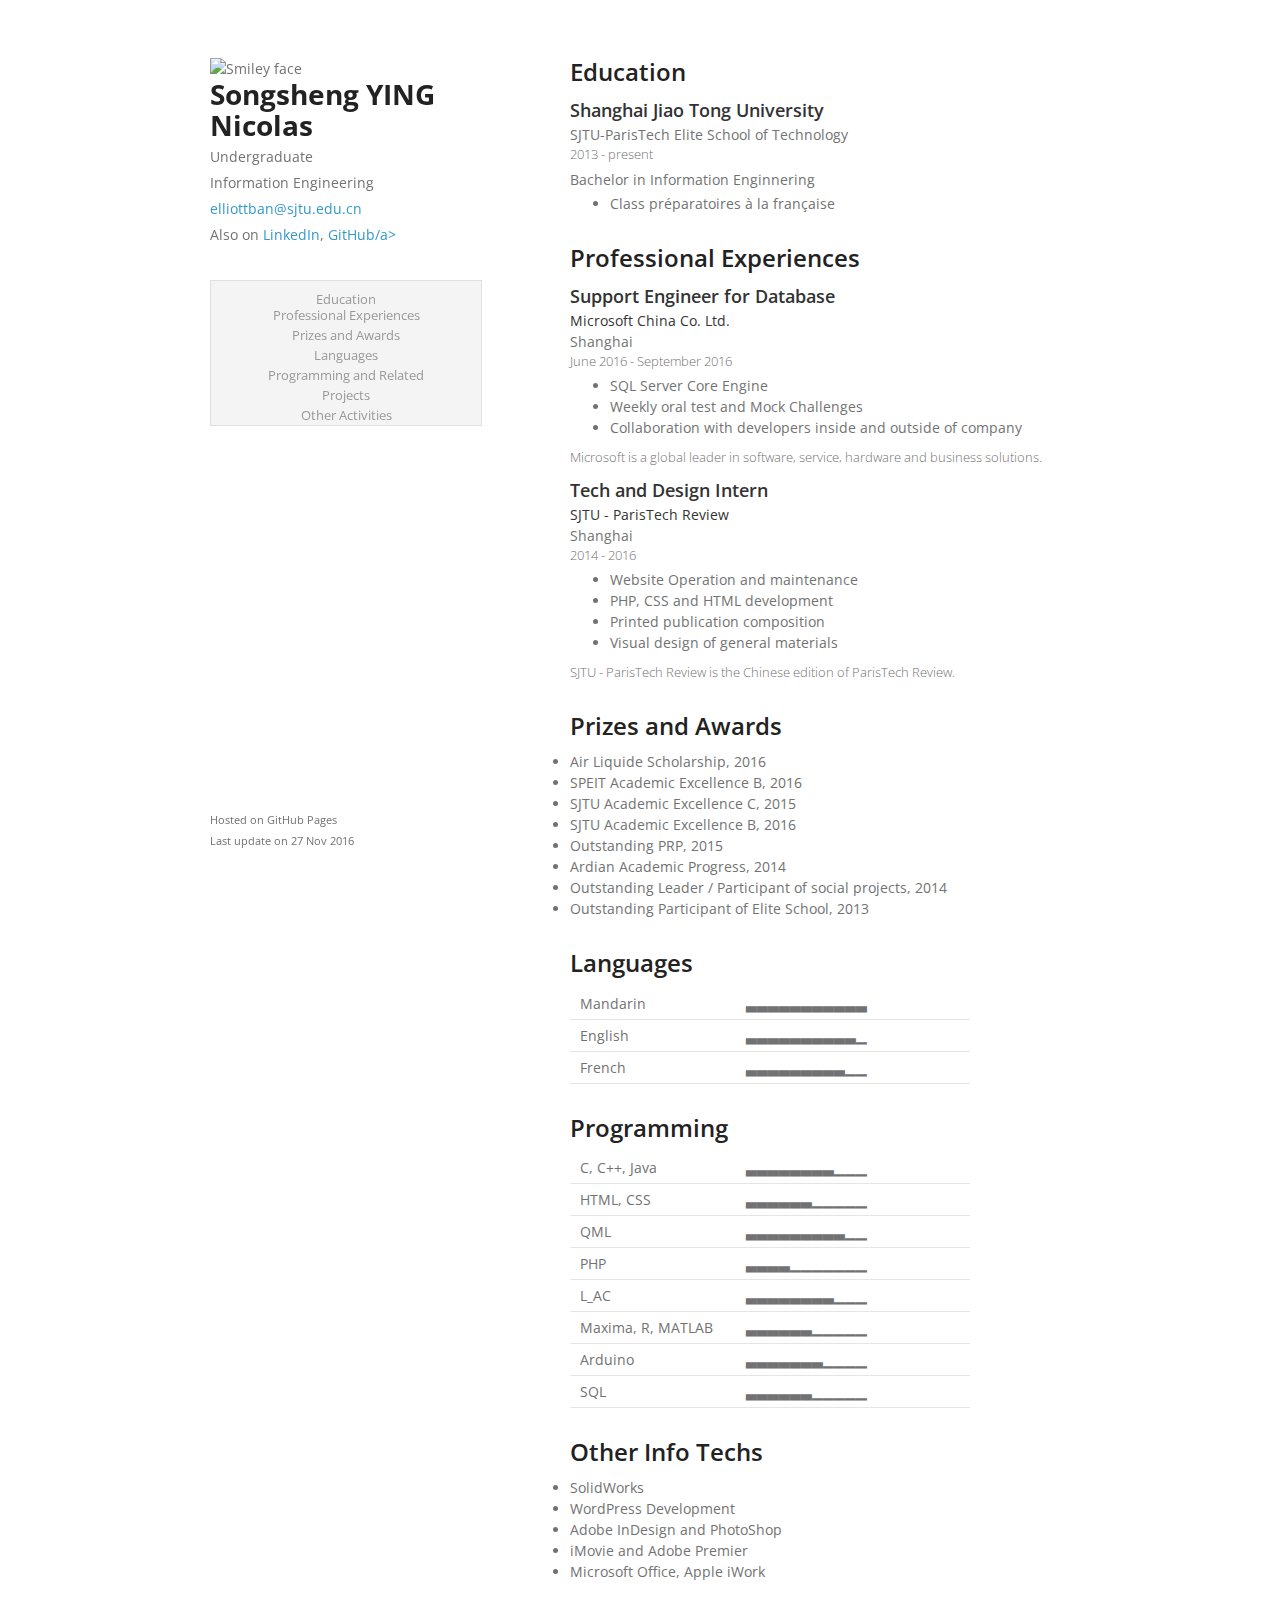
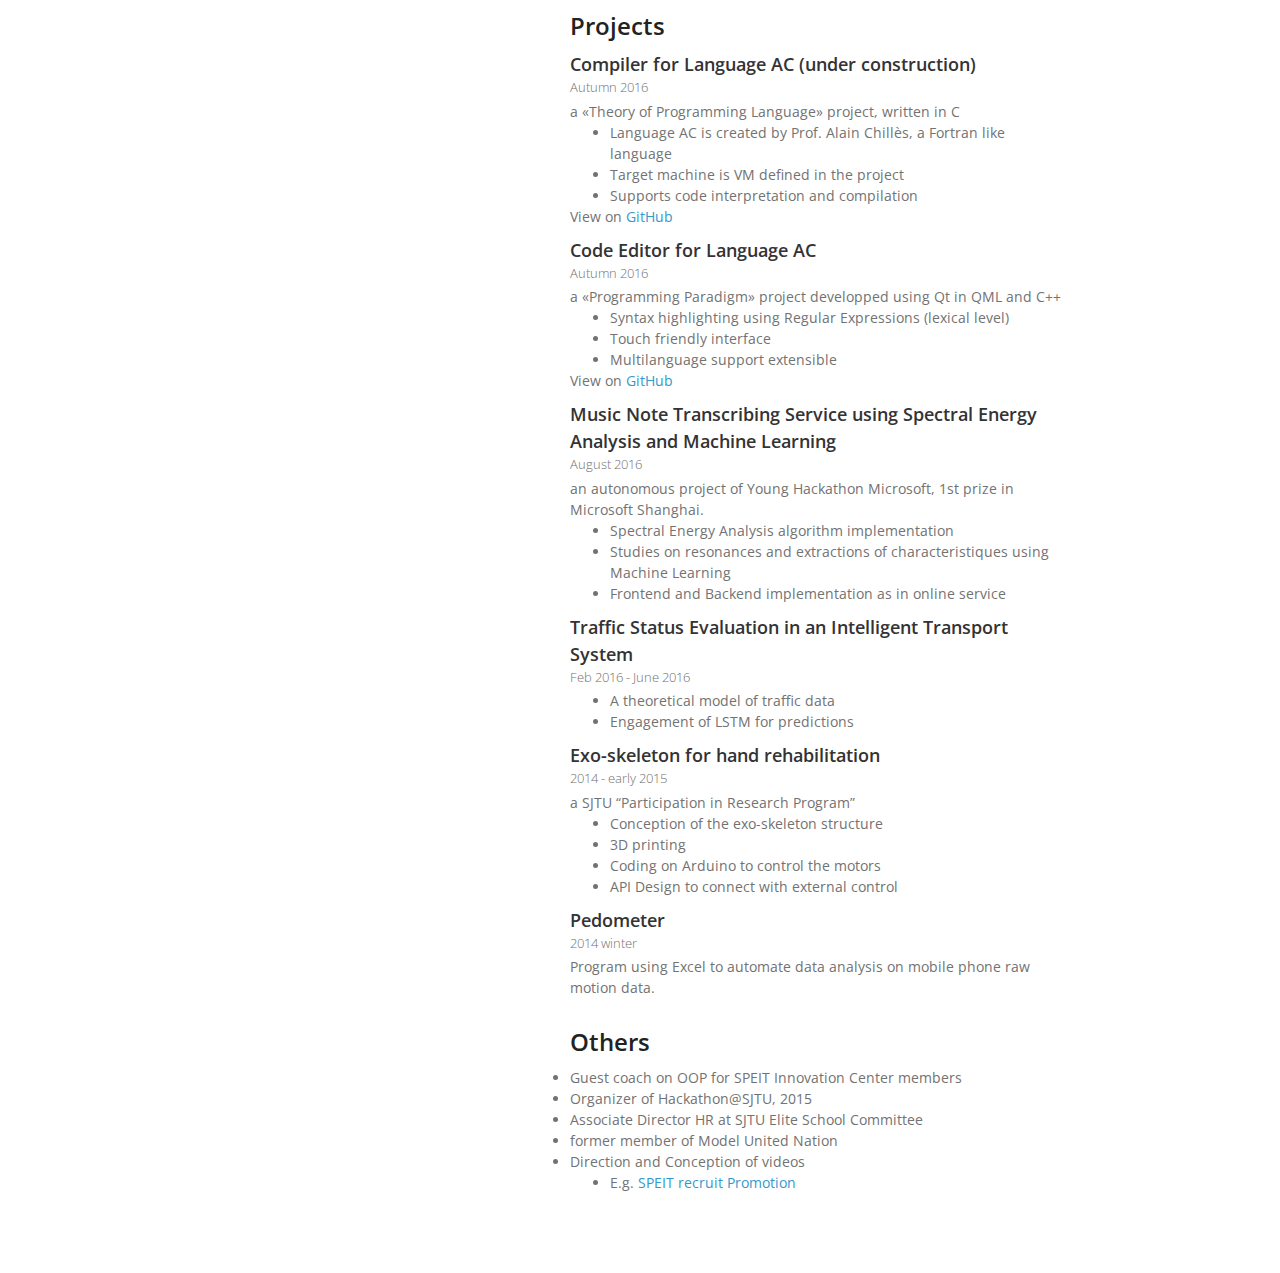
==== index.html @ c38e4d47 "Footer opt." ====
<!doctype html>
<html>

<head>
  <meta charset="utf-8">
  <meta http-equiv="X-UA-Compatible" content="chrome=1">
  <title>Nicolas YING</title>
  <link href="https://fonts.googleapis.com/css?family=Open+Sans:300,400,600,700" rel="stylesheet">
  <link rel="stylesheet" href="stylesheets/styles.css">
  <!--<link rel="stylesheet" href="stylesheets/github-light.css">-->
  <meta name="viewport" content="width=device-width">
  <!--[if lt IE 9]>
    <script src="//html5shiv.googlecode.com/svn/trunk/html5.js"></script>
    <![endif]-->
</head>

<body>
  <div class="wrapper">
    <header>
      <img src="imgs/avatar.gif" alt="Smiley face" max-width="240px">
      <h1>Songsheng YING</h1>
      <h1>Nicolas</h1>
      <p>Undergraduate</p>
      <p>Information Engineering</p>

      <p><a href="mailto:elliottban@sjtu.edu.cn?Subject=Hello" target="_top">elliottban@sjtu.edu.cn</a></p>
      <p>Also on <a href="https://cn.linkedin.com/in/nicolas-ying-379a2284" target="_top">LinkedIn</a>, <a href="https://github.com/nicolasying">GitHub/a></p>

      <div style="clear:both;height:30px">
      </div>
      <ul>
        <li><a href="#Education">Education</a></li>
        <li><a href="#Internships">Professional Experiences</a></li>
        <li><a href="#Prizes">Prizes and Awards</a></li>
        <li><a href="#Languages">Languages</a></li>
        <li><a href="#Programming">Programming and Related</a></li>
        <li><a href="#Projects">Projects</a></li>
        <li><a href="#Others">Other Activities</a></li>
      </ul>
      <div style="clear:both;height:50px"> </div>
    </header>
    <section>
      <div id="top"></div>
      <div class="ContentPart" id="Education">
        <p class="ReturnToTop"><a href="#top">to top</a></p>
        <p class="SectionTitle">Education</p>
        <p class="Institute">Shanghai Jiao Tong University</p>
        <p class="subInstitute">SJTU-ParisTech Elite School of Technology</p>
        <p class="Duration">2013 - present</p>
        <p class="JobDescription">Bachelor in Information Enginnering</p>
        <ul class="JobDescription">
          <li>Class préparatoires à la française</li>
      </div>

      <div class="ContentPart" id="Internships">
        <p class="ReturnToTop"><a href="#top">to top</a></p>
        <p class="SectionTitle">Professional Experiences</p>
        <p class="Title">Support Engineer for Database</p>
        <p class="Institute Subcontent">Microsoft China Co. Ltd.</p>
        <p class="Location">Shanghai</p>
        <p class="Duration">June 2016 - September 2016</p>
        <ul class="JobDescription">
          <li>SQL Server Core Engine</li>
          <li>Weekly oral test and Mock Challenges</li>
          <li>Collaboration with developers inside and outside of company</li>
        </ul>
        <p class="instituteIntro">Microsoft is a global leader in software, service, hardware and business solutions.</p>

        <p class="Title">Tech and Design Intern</p>
        <p class="Institute Subcontent">SJTU - ParisTech Review</p>
        <p class="Location">Shanghai</p>
        <p class="Duration">2014 - 2016</p>
        <ul class="JobDescription">
          <li>Website Operation and maintenance</li>
          <li>PHP, CSS and HTML development</li>
          <li>Printed publication composition</li>
          <li>Visual design of general materials </li>
        </ul>
        <p class="instituteIntro">SJTU - ParisTech Review is the Chinese edition of ParisTech Review.</p>
      </div>

      <div class="ContentPart" id="Prizes">
        <p class="ReturnToTop"><a href="#top">to top</a></p>
        <p class="SectionTitle">Prizes and Awards</p>
        <li>Air Liquide Scholarship, 2016</li>
        <li>SPEIT Academic Excellence B, 2016</li>
        <li>SJTU Academic Excellence C, 2015</li>
        <li>SJTU Academic Excellence B, 2016</li>
        <li>Outstanding PRP, 2015</li>
        <li>Ardian Academic Progress, 2014</li>
        <li>Outstanding Leader / Participant of social projects, 2014</li>
        <li>Outstanding Participant of Elite School, 2013</li>
      </div>

      <div class="ContentPart" id="Languages">
        <p class="ReturnToTop"><a href="#top">to top</a></p>
        <p class="SectionTitle">Languages</p>
        <table border="0">
          <tr>
            <td>Mandarin</td>
            <td>▃▃▃▃▃▃▃▃▃▃▃</td>
          </tr>
          <tr>
            <td>English</td>
            <td>▃▃▃▃▃▃▃▃▃▃▁</td>
          </tr>
          <tr>
            <td>French</td>
            <td>▃▃▃▃▃▃▃▃▃▁▁</td>
          </tr>
        </table>
      </div>

      <div class="ContentPart" id="Programming">
        <p class="ReturnToTop"><a href="#top">to top</a></p>
        <p class="SectionTitle">Programming</p>
        <table border="0">
          <tr>
            <td>C, C++, Java</td>
            <td>▃▃▃▃▃▃▃▃▁▁▁</td>
          </tr>
          <tr>
            <td>HTML, CSS</td>
            <td>▃▃▃▃▃▃▁▁▁▁▁</td>
          </tr>
          <tr>
            <td>QML</td>
            <td>▃▃▃▃▃▃▃▃▃▁▁</td>
          </tr>
          <tr>
            <td>PHP</td>
            <td>▃▃▃▃▁▁▁▁▁▁▁</td>
          </tr>
          <tr>
            <td>L_AC</td>
            <td>▃▃▃▃▃▃▃▃▁▁▁</td>
          </tr>
          <tr>
            <td>Maxima, R, MATLAB</td>
            <td>▃▃▃▃▃▃▁▁▁▁▁</td>
          </tr>
          <tr>
            <td>Arduino</td>
            <td>▃▃▃▃▃▃▃▁▁▁▁</td>
          </tr>
          <tr>
            <td>SQL</td>
            <td>▃▃▃▃▃▃▁▁▁▁▁</td>
          </tr>
        </table>
      </div>
      <div class="ContentPart" id="Other-Info-Techs">
        <p class="ReturnToTop"><a href="#top">to top</a></p>
        <p class="SectionTitle">Other Info Techs</p>
        <li>SolidWorks</li>
        <li>WordPress Development</li>
        <li>Adobe InDesign and PhotoShop</li>
        <li>iMovie and Adobe Premier</li>
        <li>Microsoft Office, Apple iWork</li>
      </div>
      <div class="ContentPart" id="Projects">
        <p class="ReturnToTop"><a href="#top">to top</a></p>
        <p class="SectionTitle">Projects</p>
        <p class="Title">Compiler for Language AC (under construction)</p>
        <p class="Duration">Autumn 2016</p>
        <p class="ProjectIntro">a «Theory of Programming Language» project, written in C</p>
        <ul class="ProjectIntro">
          <li>Language AC is created by Prof. Alain Chillès, a Fortran like language</li>
          <li>Target machine is VM defined in the project</li>
          <li>Supports code interpretation and compilation</li>
        </ul>
        <p>View on <a href="https://github.com/nicolasying/Compiler-L_AC">GitHub</a></p>

        <p class="Title">Code Editor for Language AC</p>
        <p class="Duration">Autumn 2016</p>
        <p class="ProjectIntro">a «Programming Paradigm» project developped using Qt in QML and C++</p>
        <ul class="ProjectIntro">
          <li>Syntax highlighting using Regular Expressions (lexical level)</li>
          <li>Touch friendly interface</li>
          <li>Multilanguage support extensible</li>
        </ul>
        <p>View on <a href="https://github.com/nicolasying/Editor-L_AC/tree/singleTab">GitHub</a></p>

        <p class="Title">Music Note Transcribing Service using Spectral Energy Analysis and Machine Learning</p>
        <p class="Duration">August 2016</p>
        <p class="ProjectIntro">an autonomous project of Young Hackathon Microsoft, 1st prize in Microsoft Shanghai. </p>
        <ul class="ProjectIntro">
          <li>Spectral Energy Analysis algorithm implementation</li>
          <li>Studies on resonances and extractions of characteristiques using Machine Learning</li>
          <li>Frontend and Backend implementation as in online service</li>
        </ul>

        <p class="Title">Traffic Status Evaluation in an Intelligent Transport System</p>
        <p class="Duration">Feb 2016 - June 2016</p>
        <ul class="ProjectIntro">
          <li>A theoretical model of traffic data</li>
          <li>Engagement of LSTM for predictions</li>
        </ul>

        <p class="Title">Exo-skeleton for hand rehabilitation</p>
        <p class="Duration">2014 - early 2015</p>
        <p class="ProjectIntro">a SJTU “Participation in Research Program” </p>
        <ul class="ProjectIntro">
          <li>Conception of the exo-skeleton structure </li>
          <li>3D printing</li>
          <li>Coding on Arduino to control the motors</li>
          <li>API Design to connect with external control </li>
        </ul>

        <p class="Title">Pedometer</p>
        <p class="Duration">2014 winter</p>
        <p class="ProjectIntro">Program using Excel to automate data analysis on mobile phone raw motion data.</p>
      </div>

      <div class="ContentPart" id="Others">
        <p class="ReturnToTop"><a href="#top">to top</a></p>
        <p class="SectionTitle">Others</p>

        <li>Guest coach on OOP for SPEIT Innovation Center members</li>
        <li>Organizer of Hackathon@SJTU, 2015</li>
        <li>Associate Director HR at SJTU Elite School Committee</li>
        <li>former member of Model United Nation</li>
        <li>Direction and Conception of videos</li>
        <ul>
          <li>E.g. <a href="http://player.youku.com/player.php/sid/XODA4MjQxODQw/v.swf">SPEIT recruit Promotion</a></li>
        </ul>



      </div>

    </section>

    <footer>
      <p><small>Hosted on GitHub Pages <br />Last update on 27 Nov 2016</small></p>

    </footer>
  </div>
  <script src="javascripts/scale.fix.js"></script>

</body>

</html>
---- stylesheets/styles.css ----
body {
  background-color: #fff;
  padding:50px;
  font: 14px/1.5 "Open Sans", "Noto Sans", "Helvetica Neue", Helvetica, Arial, sans-serif;
  color:#727272;
  font-weight:400;
}

div.ContentPart {
  display: block;
  margin: 0 0 30px;
}

h1, h2, h3, h4, h5, h6 {
  color:#222;
  margin:0 0;
}

p, ul, ol, table, pre, dl {
  margin:0 0;
}

p.SectionTitle {
  color: #222;
  margin:0 0 10px 0;
  font-size: 24px;
	font-weight:600;
	line-height:1.2;
}

p.Institute, p.Title {
  color: #333;
    margin-top: 10px;
    margin-bottom: 0;
    font-weight: 600;
    font-size: 18px;
}

p.Duration {
  margin-top: 0px;
  font-weight: 300;
  margin-bottom: 3px;
  font-size: small;
}

p.subInstitute {
    margin-bottom: 0;
}

p.JobDescription {
    margin-top: 5px;
    margin-bottom: 3px;
}

ul.JobDescription {
    margin-bottom: 10px;
}

p.instituteIntro {
    font-size: small;
    font-weight: 300;
}

p.Subcontent {
    font-size: 14px;
    font-weight: 400;
    margin-top: 0;
}

p.ReturnToTop {
  float: right;
  display: none;
}

div.ContentPart:hover p.ReturnToTop {
  display: block;
}

h1, h2, h3 {
  line-height:1.1;
}

h1 {
  font-size:28px;
}

h2 {
  color:#393939;
}

h3, h4, h5, h6 {
  color:#494949;
}

a {
  color:#39c;
  text-decoration:none;
}

a:hover {
  color:#069;
}

a small {
  font-size:11px;
  color:#777;
  margin-top:-0.3em;
  display:block;
}

a:hover small {
  color:#777;
}

.wrapper {
  width:860px;
  margin:0 auto;
}

blockquote {
  border-left:1px solid #e5e5e5;
  margin:0;
  padding:0 0 0 20px;
  font-style:italic;
}

code, pre {
  font-family:Monaco, Bitstream Vera Sans Mono, Lucida Console, Terminal, Consolas, Liberation Mono, DejaVu Sans Mono, Courier New, monospace;
  color:#333;
  font-size:12px;
}

pre {
  padding:8px 15px;
  background: #f8f8f8;
  border-radius:5px;
  border:1px solid #e5e5e5;
  overflow-x: auto;
}

table {
  width:100%;
  border-collapse:collapse;
}

th, td {
  text-align:left;
  padding:5px 10px;
  border-bottom:1px solid #e5e5e5;
}

dt {
  color:#444;
  font-weight:700;
}

th {
  color:#444;
}

img {
  max-width:100%;
}

header {
  width:270px;
  float:left;
  position:fixed;
  -webkit-font-smoothing:subpixel-antialiased;
}

header p {
    margin: 5px 0;
}

header ul {
  list-style:none;
  padding:0;
  background: #f4f4f4;
  border:1px solid #e0e0e0;
  width:270px;
}

header li {
  height:20px;
}

header li:first-child a {
  border-radius:5px 0 0 5px;
}

header li:last-child a {
  border-radius:0 5px 5px 0;
}

header ul a {
  line-height:1;
  font-size:13px;
  color:#999;
  display:block;
  text-align:center;
  padding-top:4px;
}

header ul a:hover {
  color:#999;
}

header ul a:active {
  background-color:#f0f0f0;
}

strong {
  color:#222;
  font-weight:700;
}

header ul a strong {
  font-size:14px;
  display:block;
  color:#222;
}

section {
  width:500px;
  float:right;
  padding-bottom:50px;
}

small {
  font-size:11px;
}

hr {
  border:0;
  background:#e5e5e5;
  height:1px;
  margin:0 0 20px;
}

footer {
  width:270px;
  float:left;
  position:fixed;
  bottom:50px;
  -webkit-font-smoothing:subpixel-antialiased;
  background: rbga(255,255,255,0.8);
}

@media print, screen and (max-width: 960px) {

  div.wrapper {
    width:auto;
    margin:0;
  }

  header, section, footer {
    float:none;
    position:static;
    width:auto;
  }

  header {
    padding-right:320px;
  }

  header ul a {
    padding-top:14px;
  }
  
  header li {
    height: 40px;
  }

  section {
    border:1px solid #e5e5e5;
    border-width:1px 0;
    padding:20px 0px;
    margin:0 0 20px;
  }

  header a small {
    display:inline;
  }

  header ul {
    position:absolute;
    right:50px;
    top:52px;
  }
}

@media print, screen and (max-width: 720px) {
  body {
    word-wrap:break-word;
  }

  header {
    padding:0;
  }

  header ul, header p.view {
    position:static;
  }

  
  pre, code {
    word-wrap:normal;
  }
}

@media print, screen and (max-width: 480px) {
  body {
    padding:15px;
  }

  header ul {
    width:99%;
  }

}

@media print {
  body {
    padding:0.4in;
    font-size:12pt;
    color:#444;
  }
}

.hide {
    display: none;
}

.emphi {
    color: brown;
}

.emphi:hover {
    font-size: 140%;
}


tr>td {
    width: 80px;
}

tr {
    width: 200px;
}

table {
  width: 80%;
}
---- stylesheets/github-light.css ----
/*
   Copyright 2014 GitHub Inc.

   Licensed under the Apache License, Version 2.0 (the "License");
   you may not use this file except in compliance with the License.
   You may obtain a copy of the License at

       http://www.apache.org/licenses/LICENSE-2.0

   Unless required by applicable law or agreed to in writing, software
   distributed under the License is distributed on an "AS IS" BASIS,
   WITHOUT WARRANTIES OR CONDITIONS OF ANY KIND, either express or implied.
   See the License for the specific language governing permissions and
   limitations under the License.

*/

.pl-c /* comment */ {
  color: #969896;
}

.pl-c1      /* constant, markup.raw, meta.diff.header, meta.module-reference, meta.property-name, support, support.constant, support.variable, variable.other.constant */,
.pl-s .pl-v /* string variable */ {
  color: #0086b3;
}

.pl-e  /* entity */,
.pl-en /* entity.name */ {
  color: #795da3;
}

.pl-s .pl-s1 /* string source */,
.pl-smi      /* storage.modifier.import, storage.modifier.package, storage.type.java, variable.other, variable.parameter.function */ {
  color: #333;
}

.pl-ent /* entity.name.tag */ {
  color: #63a35c;
}

.pl-k /* keyword, storage, storage.type */ {
  color: #a71d5d;
}

.pl-pds              /* punctuation.definition.string, string.regexp.character-class */,
.pl-s                /* string */,
.pl-s .pl-pse .pl-s1 /* string punctuation.section.embedded source */,
.pl-sr               /* string.regexp */,
.pl-sr .pl-cce       /* string.regexp constant.character.escape */,
.pl-sr .pl-sra       /* string.regexp string.regexp.arbitrary-repitition */,
.pl-sr .pl-sre       /* string.regexp source.ruby.embedded */ {
  color: #183691;
}

.pl-v /* variable */ {
  color: #ed6a43;
}

.pl-id /* invalid.deprecated */ {
  color: #b52a1d;
}

.pl-ii /* invalid.illegal */ {
  background-color: #b52a1d;
  color: #f8f8f8;
}

.pl-sr .pl-cce /* string.regexp constant.character.escape */ {
  color: #63a35c;
  font-weight: bold;
}

.pl-ml /* markup.list */ {
  color: #693a17;
}

.pl-mh        /* markup.heading */,
.pl-mh .pl-en /* markup.heading entity.name */,
.pl-ms        /* meta.separator */ {
  color: #1d3e81;
  font-weight: bold;
}

.pl-mq /* markup.quote */ {
  color: #008080;
}

.pl-mi /* markup.italic */ {
  color: #333;
  font-style: italic;
}

.pl-mb /* markup.bold */ {
  color: #333;
  font-weight: bold;
}

.pl-md /* markup.deleted, meta.diff.header.from-file */ {
  background-color: #ffecec;
  color: #bd2c00;
}

.pl-mi1 /* markup.inserted, meta.diff.header.to-file */ {
  background-color: #eaffea;
  color: #55a532;
}

.pl-mdr /* meta.diff.range */ {
  color: #795da3;
  font-weight: bold;
}

.pl-mo /* meta.output */ {
  color: #1d3e81;
}
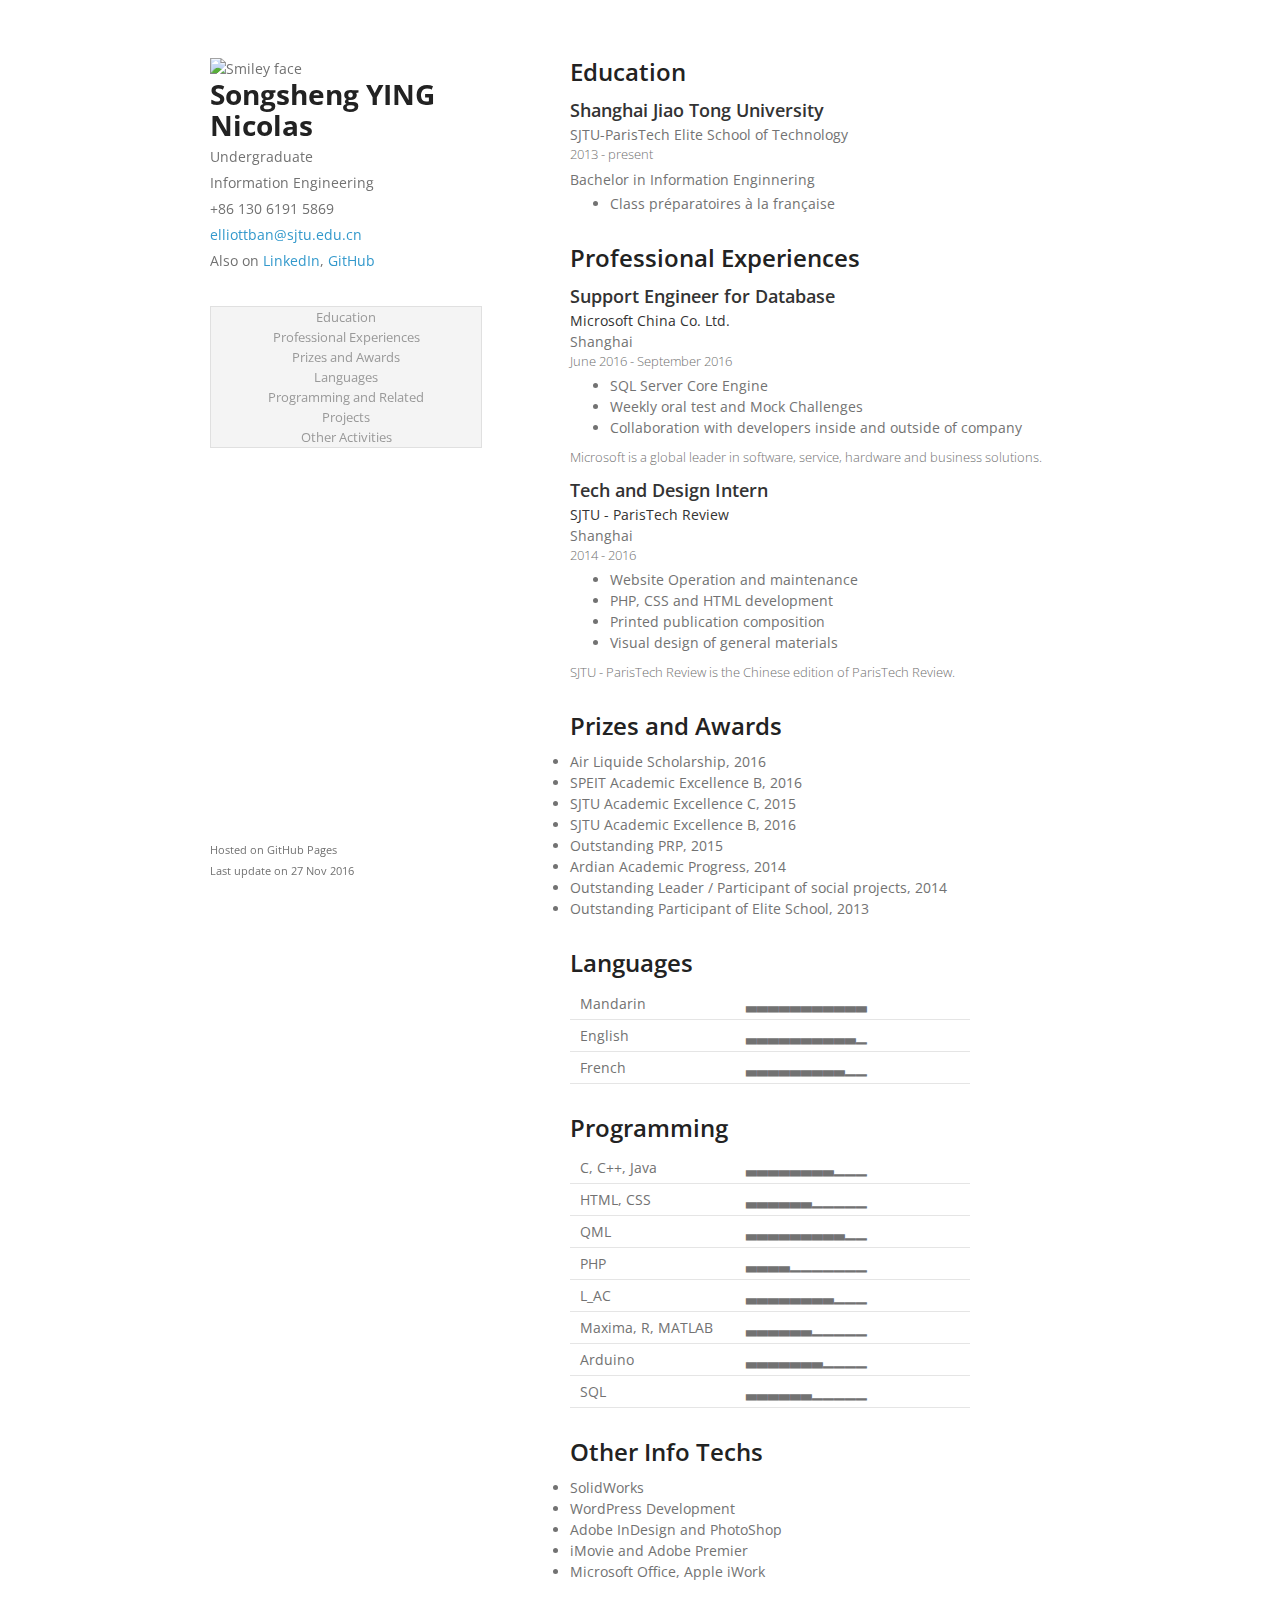
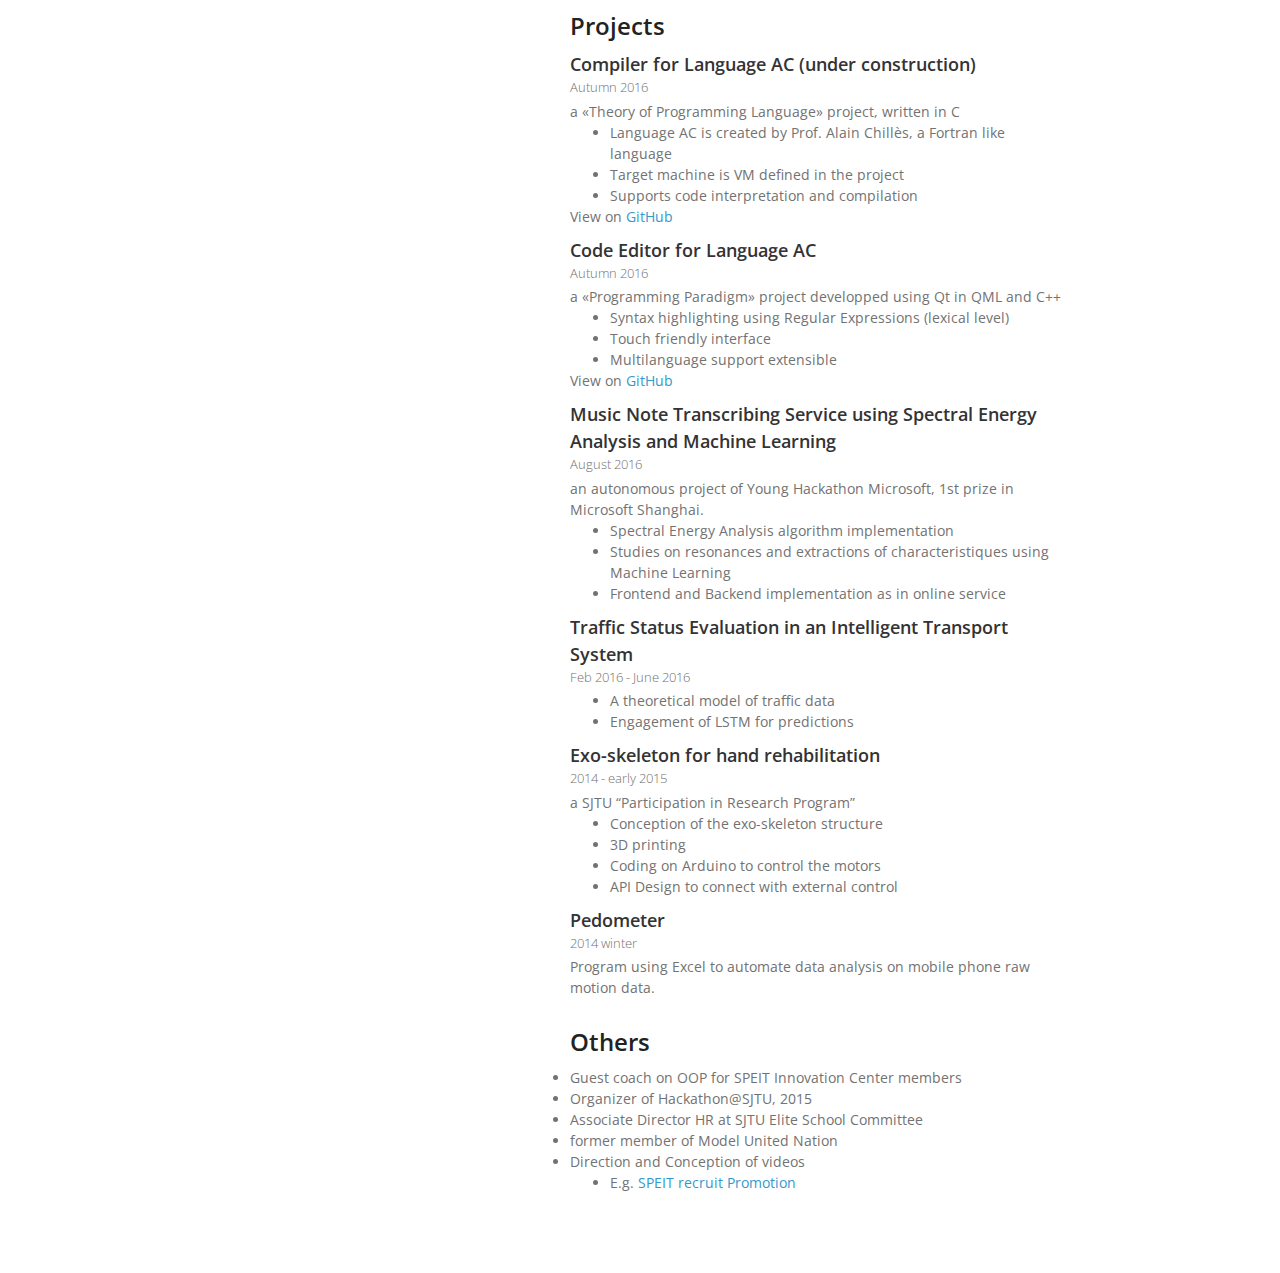
==== commit 93623050: "Mobile" ====
--- a/index.html
+++ b/index.html
@@ -22,9 +22,9 @@
       <h1>Nicolas</h1>
       <p>Undergraduate</p>
       <p>Information Engineering</p>
-
+      <p>+86 130 6191 5869</p>
       <p><a href="mailto:elliottban@sjtu.edu.cn?Subject=Hello" target="_top">elliottban@sjtu.edu.cn</a></p>
-      <p>Also on <a href="https://cn.linkedin.com/in/nicolas-ying-379a2284" target="_top">LinkedIn</a>, <a href="https://github.com/nicolasying">GitHub/a></p>
+      <p>Also on <a href="https://cn.linkedin.com/in/nicolas-ying-379a2284" target="_top">LinkedIn</a>, <a href="https://github.com/nicolasying">GitHub</a></p>
 
       <div style="clear:both;height:30px">
       </div>
--- a/stylesheets/styles.css
+++ b/stylesheets/styles.css
@@ -242,7 +242,7 @@
   width:270px;
   float:left;
   position:fixed;
-  bottom:50px;
+  bottom:20px;
   -webkit-font-smoothing:subpixel-antialiased;
   background: rbga(255,255,255,0.8);
 }
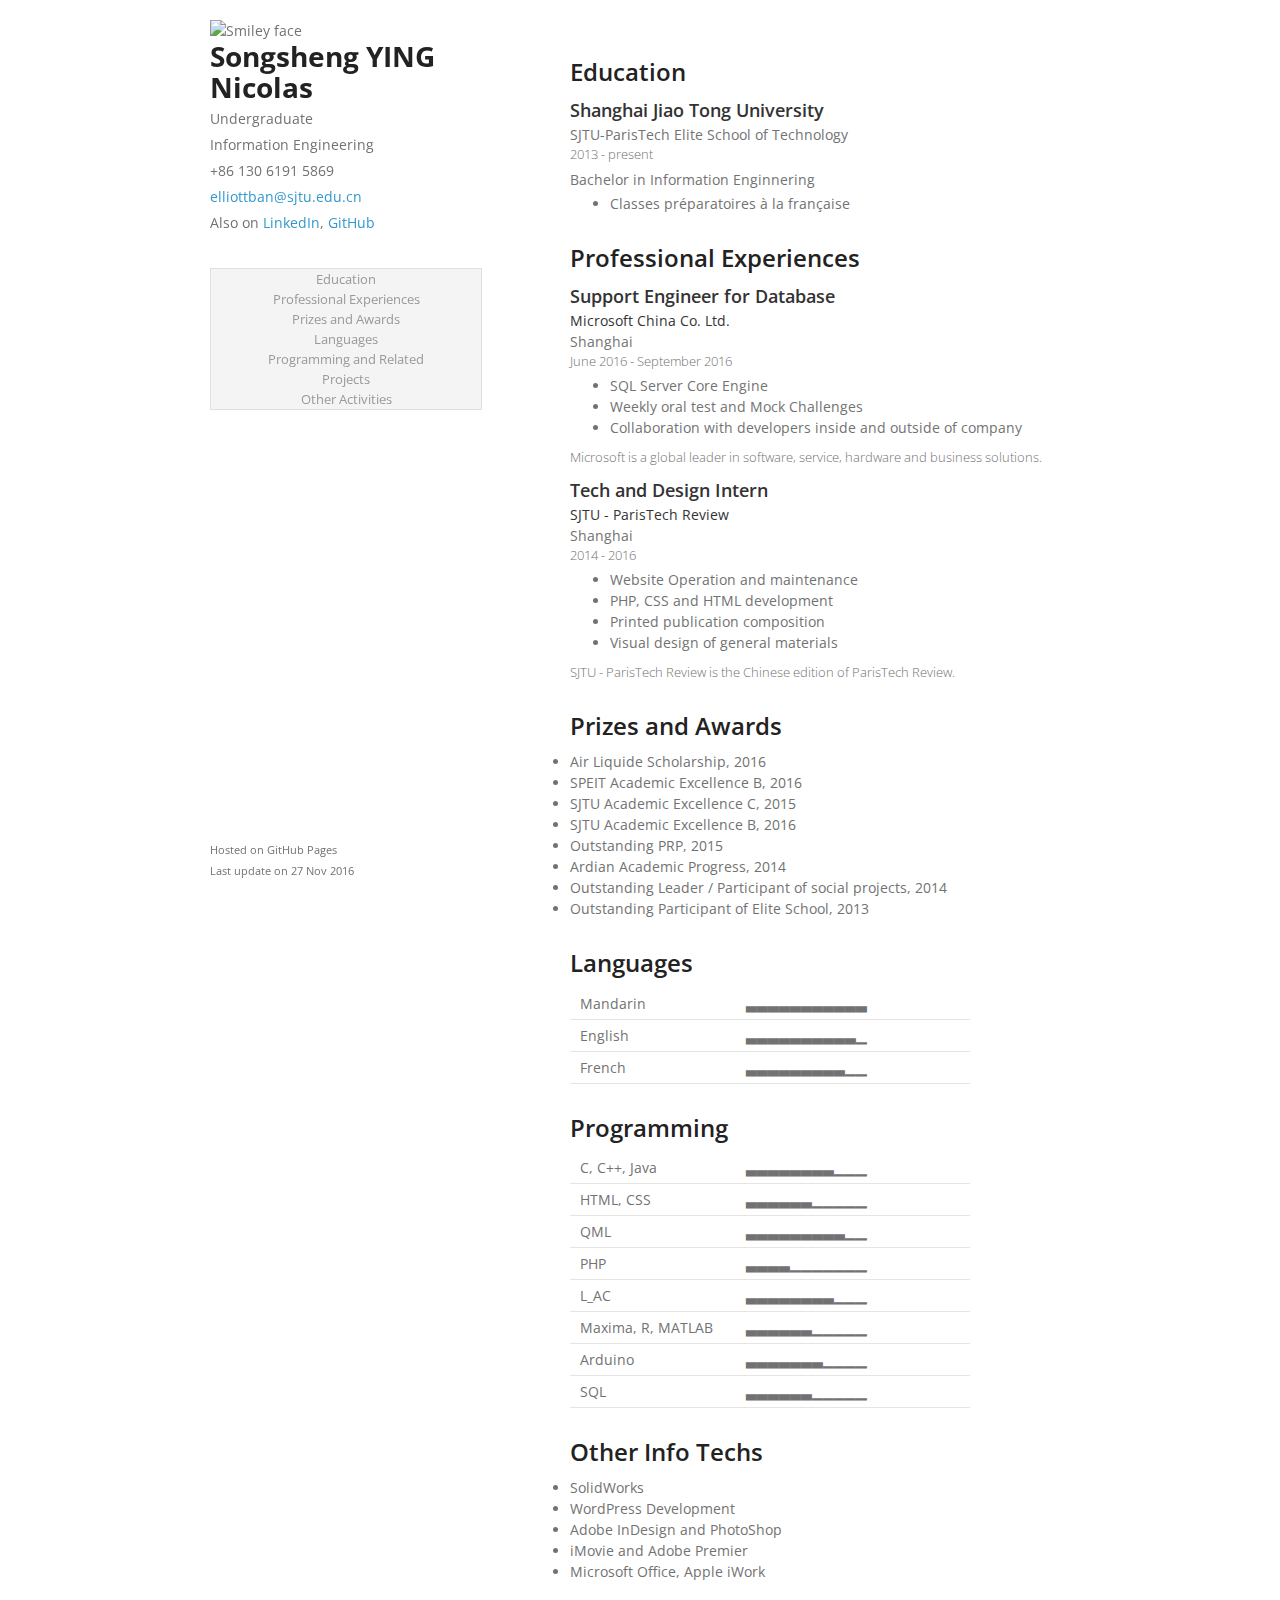
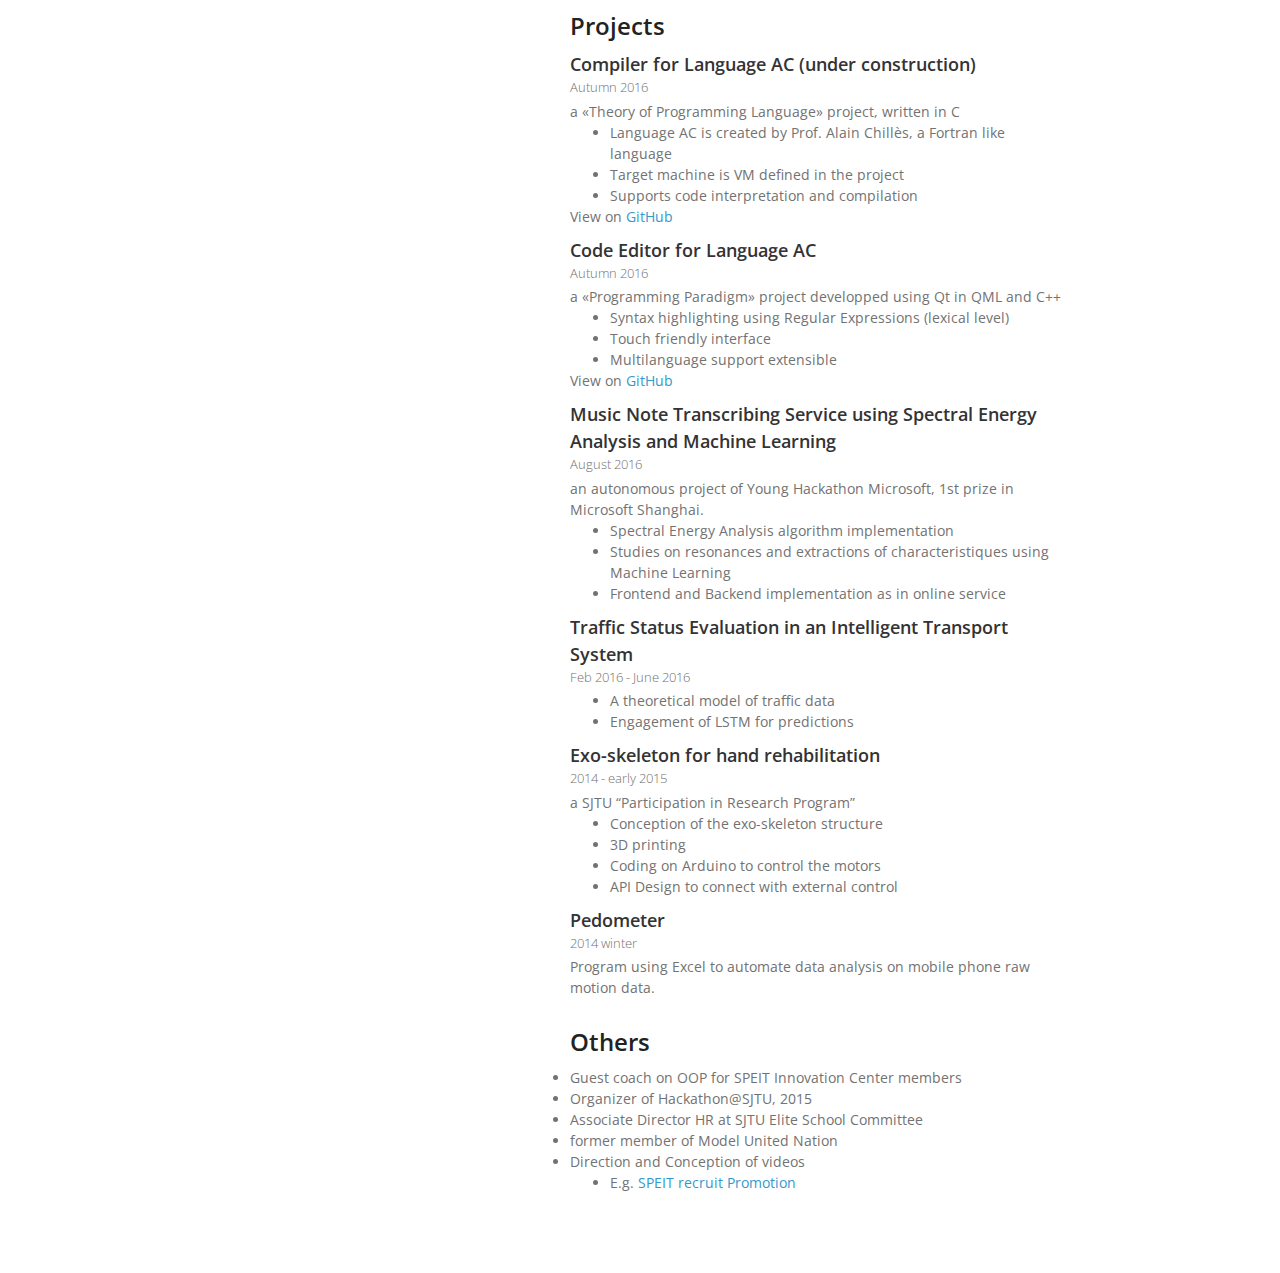
==== commit 45fa6fb9: "Grammar" ====
--- a/index.html
+++ b/index.html
@@ -49,7 +49,7 @@
         <p class="Duration">2013 - present</p>
         <p class="JobDescription">Bachelor in Information Enginnering</p>
         <ul class="JobDescription">
-          <li>Class préparatoires à la française</li>
+          <li>Classes préparatoires à la française</li>
       </div>
 
       <div class="ContentPart" id="Internships">
--- a/stylesheets/styles.css
+++ b/stylesheets/styles.css
@@ -166,6 +166,7 @@
   width:270px;
   float:left;
   position:fixed;
+  top: 20px;
   -webkit-font-smoothing:subpixel-antialiased;
 }
 
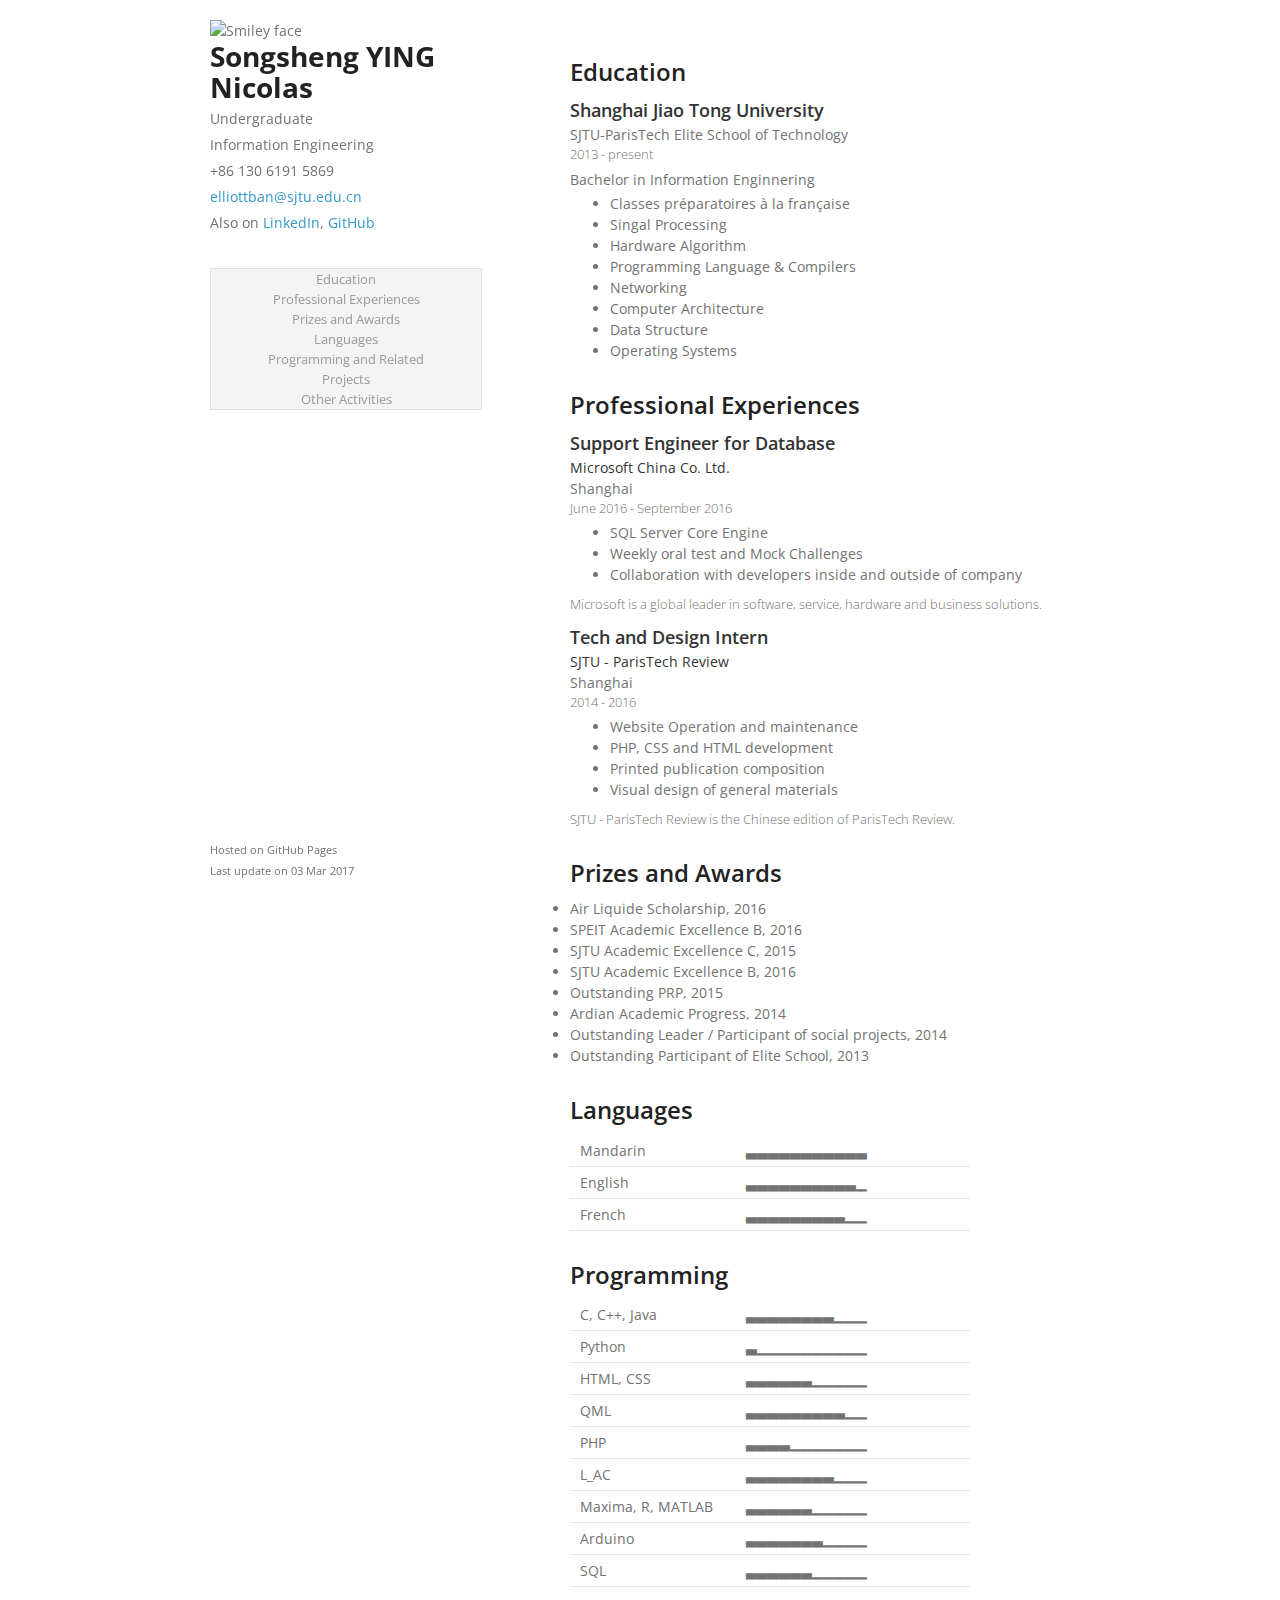
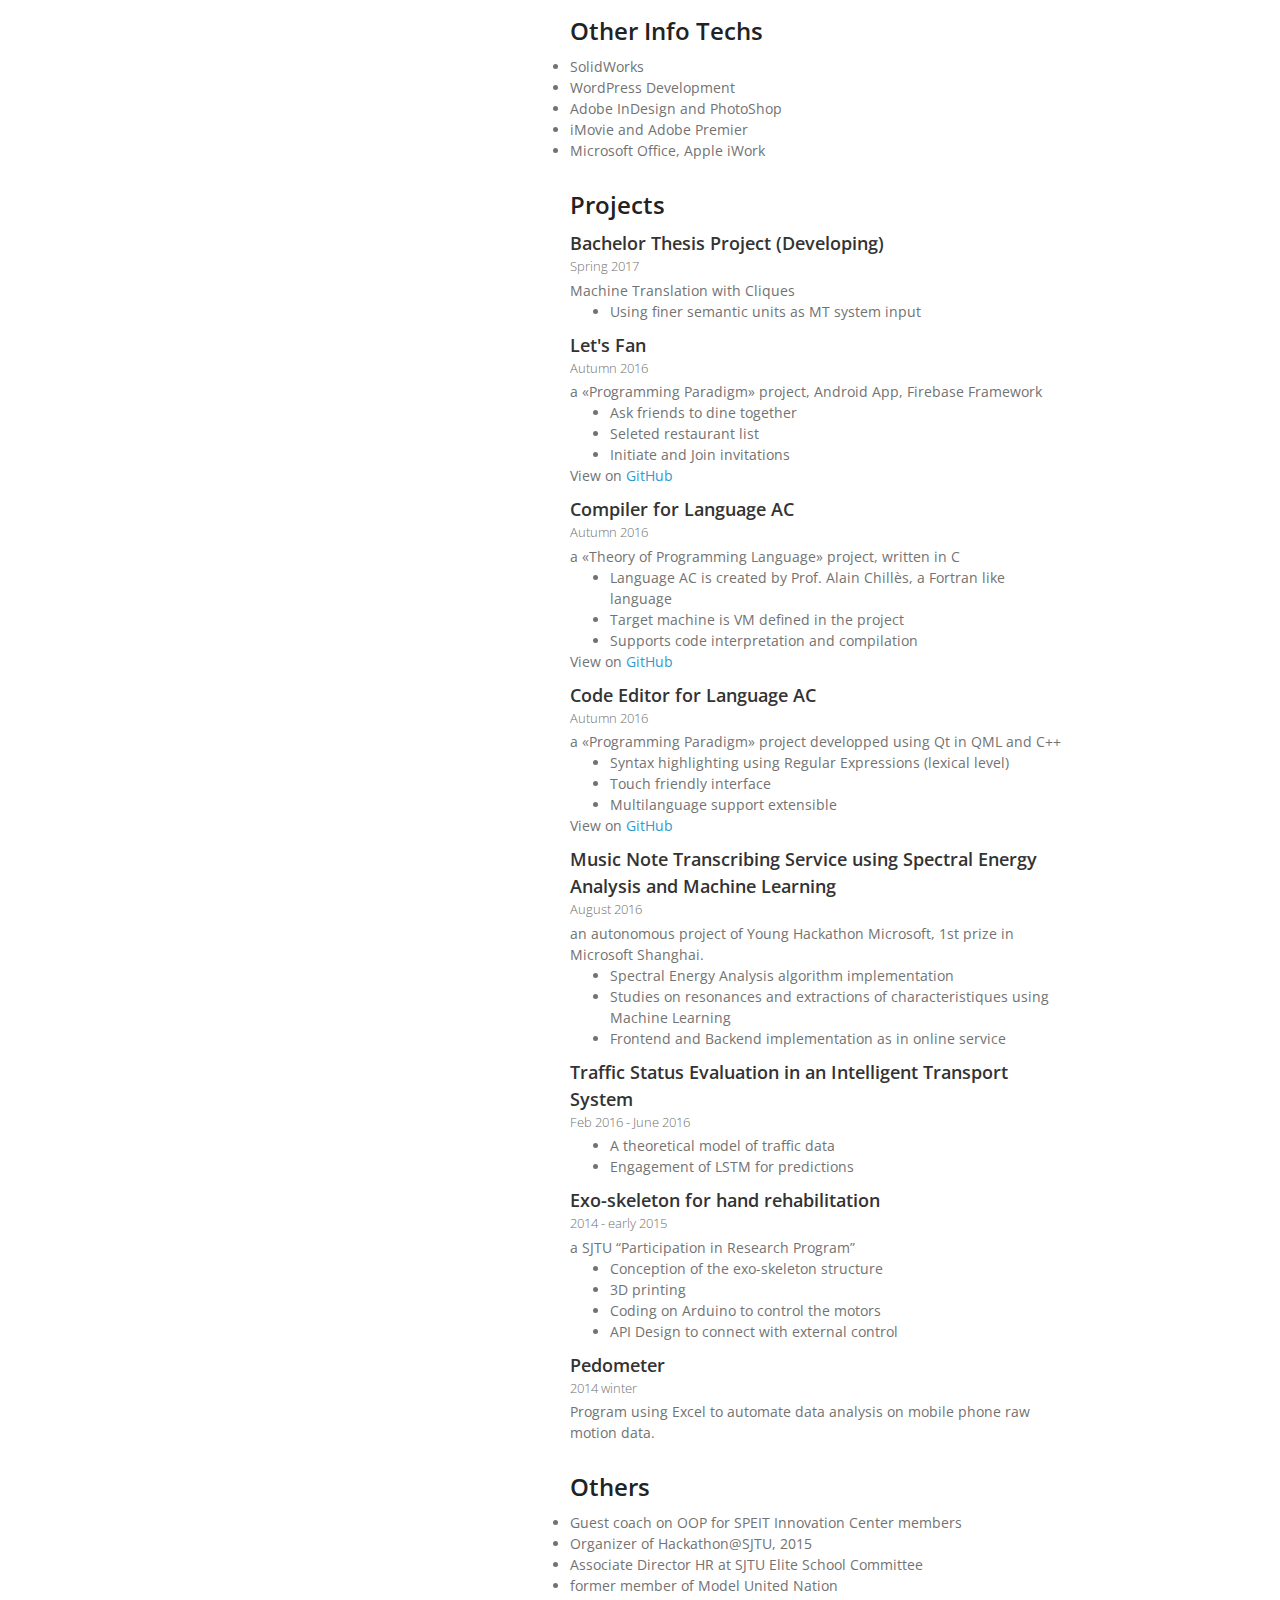
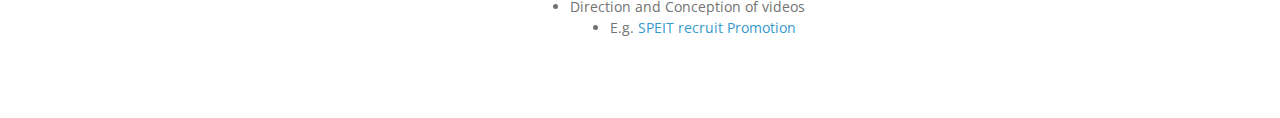
==== commit 2510a2c4: "Curriculum, Let's Fan, Python" ====
--- a/index.html
+++ b/index.html
@@ -2,241 +2,285 @@
 <html>
 
 <head>
-  <meta charset="utf-8">
-  <meta http-equiv="X-UA-Compatible" content="chrome=1">
-  <title>Nicolas YING</title>
-  <link href="https://fonts.googleapis.com/css?family=Open+Sans:300,400,600,700" rel="stylesheet">
-  <link rel="stylesheet" href="stylesheets/styles.css">
-  <!--<link rel="stylesheet" href="stylesheets/github-light.css">-->
-  <meta name="viewport" content="width=device-width">
-  <!--[if lt IE 9]>
-    <script src="//html5shiv.googlecode.com/svn/trunk/html5.js"></script>
+    <meta charset="utf-8">
+    <meta http-equiv="X-UA-Compatible" content="chrome=1">
+    <title>Nicolas YING</title>
+    <link href="https://fonts.googleapis.com/css?family=Open+Sans:300,400,600,700" rel="stylesheet">
+    <link rel="stylesheet" href="stylesheets/styles.css">
+    <!--<link rel="stylesheet" href="stylesheets/github-light.css">-->
+    <meta name="viewport" content="width=device-width">
+    <!--[if lt IE 9]>
+    <script src="https://html5shiv.googlecode.com/svn/trunk/html5.js"></script>
     <![endif]-->
 </head>
 
 <body>
-  <div class="wrapper">
+<div class="wrapper">
     <header>
-      <img src="imgs/avatar.gif" alt="Smiley face" max-width="240px">
-      <h1>Songsheng YING</h1>
-      <h1>Nicolas</h1>
-      <p>Undergraduate</p>
-      <p>Information Engineering</p>
-      <p>+86 130 6191 5869</p>
-      <p><a href="mailto:elliottban@sjtu.edu.cn?Subject=Hello" target="_top">elliottban@sjtu.edu.cn</a></p>
-      <p>Also on <a href="https://cn.linkedin.com/in/nicolas-ying-379a2284" target="_top">LinkedIn</a>, <a href="https://github.com/nicolasying">GitHub</a></p>
-
-      <div style="clear:both;height:30px">
-      </div>
-      <ul>
-        <li><a href="#Education">Education</a></li>
-        <li><a href="#Internships">Professional Experiences</a></li>
-        <li><a href="#Prizes">Prizes and Awards</a></li>
-        <li><a href="#Languages">Languages</a></li>
-        <li><a href="#Programming">Programming and Related</a></li>
-        <li><a href="#Projects">Projects</a></li>
-        <li><a href="#Others">Other Activities</a></li>
-      </ul>
-      <div style="clear:both;height:50px"> </div>
+        <img src="imgs/avatar.gif" alt="Smiley face" >
+        <!--max-width="240px"-->
+        <h1>Songsheng YING</h1>
+        <h1>Nicolas</h1>
+        <p>Undergraduate</p>
+        <p>Information Engineering</p>
+        <p>+86 130 6191 5869</p>
+        <p><a href="mailto:elliottban@sjtu.edu.cn?Subject=Hello" target="_top">elliottban@sjtu.edu.cn</a></p>
+        <p>Also on <a href="https://cn.linkedin.com/in/nicolas-ying-379a2284" target="_top">LinkedIn</a>, <a
+                href="https://github.com/nicolasying">GitHub</a></p>
+
+        <div style="clear:both;height:30px">
+        </div>
+        <ul>
+            <li><a href="#Education">Education</a></li>
+            <li><a href="#Internships">Professional Experiences</a></li>
+            <li><a href="#Prizes">Prizes and Awards</a></li>
+            <li><a href="#Languages">Languages</a></li>
+            <li><a href="#Programming">Programming and Related</a></li>
+            <li><a href="#Projects">Projects</a></li>
+            <li><a href="#Others">Other Activities</a></li>
+        </ul>
+        <div style="clear:both;height:50px"></div>
     </header>
     <section>
-      <div id="top"></div>
-      <div class="ContentPart" id="Education">
-        <p class="ReturnToTop"><a href="#top">to top</a></p>
-        <p class="SectionTitle">Education</p>
-        <p class="Institute">Shanghai Jiao Tong University</p>
-        <p class="subInstitute">SJTU-ParisTech Elite School of Technology</p>
-        <p class="Duration">2013 - present</p>
-        <p class="JobDescription">Bachelor in Information Enginnering</p>
-        <ul class="JobDescription">
-          <li>Classes préparatoires à la française</li>
-      </div>
-
-      <div class="ContentPart" id="Internships">
-        <p class="ReturnToTop"><a href="#top">to top</a></p>
-        <p class="SectionTitle">Professional Experiences</p>
-        <p class="Title">Support Engineer for Database</p>
-        <p class="Institute Subcontent">Microsoft China Co. Ltd.</p>
-        <p class="Location">Shanghai</p>
-        <p class="Duration">June 2016 - September 2016</p>
-        <ul class="JobDescription">
-          <li>SQL Server Core Engine</li>
-          <li>Weekly oral test and Mock Challenges</li>
-          <li>Collaboration with developers inside and outside of company</li>
-        </ul>
-        <p class="instituteIntro">Microsoft is a global leader in software, service, hardware and business solutions.</p>
-
-        <p class="Title">Tech and Design Intern</p>
-        <p class="Institute Subcontent">SJTU - ParisTech Review</p>
-        <p class="Location">Shanghai</p>
-        <p class="Duration">2014 - 2016</p>
-        <ul class="JobDescription">
-          <li>Website Operation and maintenance</li>
-          <li>PHP, CSS and HTML development</li>
-          <li>Printed publication composition</li>
-          <li>Visual design of general materials </li>
-        </ul>
-        <p class="instituteIntro">SJTU - ParisTech Review is the Chinese edition of ParisTech Review.</p>
-      </div>
-
-      <div class="ContentPart" id="Prizes">
-        <p class="ReturnToTop"><a href="#top">to top</a></p>
-        <p class="SectionTitle">Prizes and Awards</p>
-        <li>Air Liquide Scholarship, 2016</li>
-        <li>SPEIT Academic Excellence B, 2016</li>
-        <li>SJTU Academic Excellence C, 2015</li>
-        <li>SJTU Academic Excellence B, 2016</li>
-        <li>Outstanding PRP, 2015</li>
-        <li>Ardian Academic Progress, 2014</li>
-        <li>Outstanding Leader / Participant of social projects, 2014</li>
-        <li>Outstanding Participant of Elite School, 2013</li>
-      </div>
-
-      <div class="ContentPart" id="Languages">
-        <p class="ReturnToTop"><a href="#top">to top</a></p>
-        <p class="SectionTitle">Languages</p>
-        <table border="0">
-          <tr>
-            <td>Mandarin</td>
-            <td>▃▃▃▃▃▃▃▃▃▃▃</td>
-          </tr>
-          <tr>
-            <td>English</td>
-            <td>▃▃▃▃▃▃▃▃▃▃▁</td>
-          </tr>
-          <tr>
-            <td>French</td>
-            <td>▃▃▃▃▃▃▃▃▃▁▁</td>
-          </tr>
-        </table>
-      </div>
-
-      <div class="ContentPart" id="Programming">
-        <p class="ReturnToTop"><a href="#top">to top</a></p>
-        <p class="SectionTitle">Programming</p>
-        <table border="0">
-          <tr>
-            <td>C, C++, Java</td>
-            <td>▃▃▃▃▃▃▃▃▁▁▁</td>
-          </tr>
-          <tr>
-            <td>HTML, CSS</td>
-            <td>▃▃▃▃▃▃▁▁▁▁▁</td>
-          </tr>
-          <tr>
-            <td>QML</td>
-            <td>▃▃▃▃▃▃▃▃▃▁▁</td>
-          </tr>
-          <tr>
-            <td>PHP</td>
-            <td>▃▃▃▃▁▁▁▁▁▁▁</td>
-          </tr>
-          <tr>
-            <td>L_AC</td>
-            <td>▃▃▃▃▃▃▃▃▁▁▁</td>
-          </tr>
-          <tr>
-            <td>Maxima, R, MATLAB</td>
-            <td>▃▃▃▃▃▃▁▁▁▁▁</td>
-          </tr>
-          <tr>
-            <td>Arduino</td>
-            <td>▃▃▃▃▃▃▃▁▁▁▁</td>
-          </tr>
-          <tr>
-            <td>SQL</td>
-            <td>▃▃▃▃▃▃▁▁▁▁▁</td>
-          </tr>
-        </table>
-      </div>
-      <div class="ContentPart" id="Other-Info-Techs">
-        <p class="ReturnToTop"><a href="#top">to top</a></p>
-        <p class="SectionTitle">Other Info Techs</p>
-        <li>SolidWorks</li>
-        <li>WordPress Development</li>
-        <li>Adobe InDesign and PhotoShop</li>
-        <li>iMovie and Adobe Premier</li>
-        <li>Microsoft Office, Apple iWork</li>
-      </div>
-      <div class="ContentPart" id="Projects">
-        <p class="ReturnToTop"><a href="#top">to top</a></p>
-        <p class="SectionTitle">Projects</p>
-        <p class="Title">Compiler for Language AC (under construction)</p>
-        <p class="Duration">Autumn 2016</p>
-        <p class="ProjectIntro">a «Theory of Programming Language» project, written in C</p>
-        <ul class="ProjectIntro">
-          <li>Language AC is created by Prof. Alain Chillès, a Fortran like language</li>
-          <li>Target machine is VM defined in the project</li>
-          <li>Supports code interpretation and compilation</li>
-        </ul>
-        <p>View on <a href="https://github.com/nicolasying/Compiler-L_AC">GitHub</a></p>
-
-        <p class="Title">Code Editor for Language AC</p>
-        <p class="Duration">Autumn 2016</p>
-        <p class="ProjectIntro">a «Programming Paradigm» project developped using Qt in QML and C++</p>
-        <ul class="ProjectIntro">
-          <li>Syntax highlighting using Regular Expressions (lexical level)</li>
-          <li>Touch friendly interface</li>
-          <li>Multilanguage support extensible</li>
-        </ul>
-        <p>View on <a href="https://github.com/nicolasying/Editor-L_AC/tree/singleTab">GitHub</a></p>
-
-        <p class="Title">Music Note Transcribing Service using Spectral Energy Analysis and Machine Learning</p>
-        <p class="Duration">August 2016</p>
-        <p class="ProjectIntro">an autonomous project of Young Hackathon Microsoft, 1st prize in Microsoft Shanghai. </p>
-        <ul class="ProjectIntro">
-          <li>Spectral Energy Analysis algorithm implementation</li>
-          <li>Studies on resonances and extractions of characteristiques using Machine Learning</li>
-          <li>Frontend and Backend implementation as in online service</li>
-        </ul>
-
-        <p class="Title">Traffic Status Evaluation in an Intelligent Transport System</p>
-        <p class="Duration">Feb 2016 - June 2016</p>
-        <ul class="ProjectIntro">
-          <li>A theoretical model of traffic data</li>
-          <li>Engagement of LSTM for predictions</li>
-        </ul>
-
-        <p class="Title">Exo-skeleton for hand rehabilitation</p>
-        <p class="Duration">2014 - early 2015</p>
-        <p class="ProjectIntro">a SJTU “Participation in Research Program” </p>
-        <ul class="ProjectIntro">
-          <li>Conception of the exo-skeleton structure </li>
-          <li>3D printing</li>
-          <li>Coding on Arduino to control the motors</li>
-          <li>API Design to connect with external control </li>
-        </ul>
-
-        <p class="Title">Pedometer</p>
-        <p class="Duration">2014 winter</p>
-        <p class="ProjectIntro">Program using Excel to automate data analysis on mobile phone raw motion data.</p>
-      </div>
-
-      <div class="ContentPart" id="Others">
-        <p class="ReturnToTop"><a href="#top">to top</a></p>
-        <p class="SectionTitle">Others</p>
-
-        <li>Guest coach on OOP for SPEIT Innovation Center members</li>
-        <li>Organizer of Hackathon@SJTU, 2015</li>
-        <li>Associate Director HR at SJTU Elite School Committee</li>
-        <li>former member of Model United Nation</li>
-        <li>Direction and Conception of videos</li>
-        <ul>
-          <li>E.g. <a href="http://player.youku.com/player.php/sid/XODA4MjQxODQw/v.swf">SPEIT recruit Promotion</a></li>
-        </ul>
-
-
-
-      </div>
+        <div id="top"></div>
+        <div class="ContentPart" id="Education">
+            <p class="ReturnToTop"><a href="#top">to top</a></p>
+            <p class="SectionTitle">Education</p>
+
+            <!--<p class="Institute">Télécom ParisTech</p>-->
+            <!--<p class="subInstitute">formerly École Nationale Supérieure de Télécommunication ENST</p>-->
+            <!--<p class="Duration">2017 - 2019</p>-->
+            <!--<p class="JobDescription">Double Degree of Diplôme d'Ingénieur</p>-->
+            <!--<ul class="JobDescription">-->
+                <!--<li></li>-->
+            <!--</ul>-->
+
+            <p class="Institute">Shanghai Jiao Tong University</p>
+            <p class="subInstitute">SJTU-ParisTech Elite School of Technology</p>
+            <p class="Duration">2013 - present</p>
+            <p class="JobDescription">Bachelor in Information Enginnering</p>
+            <ul class="JobDescription">
+                <li>Classes préparatoires à la française</li>
+                <li>Singal Processing</li>
+                <li>Hardware Algorithm</li>
+                <li>Programming Language & Compilers</li>
+                <li>Networking</li>
+                <li>Computer Architecture</li>
+                <li>Data Structure</li>
+                <li>Operating Systems</li>
+            </ul>
+        </div>
+
+        <div class="ContentPart" id="Internships">
+            <p class="ReturnToTop"><a href="#top">to top</a></p>
+            <p class="SectionTitle">Professional Experiences</p>
+            <p class="Title">Support Engineer for Database</p>
+            <p class="Institute Subcontent">Microsoft China Co. Ltd.</p>
+            <p class="Location">Shanghai</p>
+            <p class="Duration">June 2016 - September 2016</p>
+            <ul class="JobDescription">
+                <li>SQL Server Core Engine</li>
+                <li>Weekly oral test and Mock Challenges</li>
+                <li>Collaboration with developers inside and outside of company</li>
+            </ul>
+            <p class="instituteIntro">Microsoft is a global leader in software, service, hardware and business
+                solutions.</p>
+
+            <p class="Title">Tech and Design Intern</p>
+            <p class="Institute Subcontent">SJTU - ParisTech Review</p>
+            <p class="Location">Shanghai</p>
+            <p class="Duration">2014 - 2016</p>
+            <ul class="JobDescription">
+                <li>Website Operation and maintenance</li>
+                <li>PHP, CSS and HTML development</li>
+                <li>Printed publication composition</li>
+                <li>Visual design of general materials</li>
+            </ul>
+            <p class="instituteIntro">SJTU - ParisTech Review is the Chinese edition of ParisTech Review.</p>
+        </div>
+
+        <div class="ContentPart" id="Prizes">
+            <p class="ReturnToTop"><a href="#top">to top</a></p>
+            <p class="SectionTitle">Prizes and Awards</p>
+            <li>Air Liquide Scholarship, 2016</li>
+            <li>SPEIT Academic Excellence B, 2016</li>
+            <li>SJTU Academic Excellence C, 2015</li>
+            <li>SJTU Academic Excellence B, 2016</li>
+            <li>Outstanding PRP, 2015</li>
+            <li>Ardian Academic Progress, 2014</li>
+            <li>Outstanding Leader / Participant of social projects, 2014</li>
+            <li>Outstanding Participant of Elite School, 2013</li>
+        </div>
+
+        <div class="ContentPart" id="Languages">
+            <p class="ReturnToTop"><a href="#top">to top</a></p>
+            <p class="SectionTitle">Languages</p>
+            <table border="0">
+                <tr>
+                    <td>Mandarin</td>
+                    <td>▃▃▃▃▃▃▃▃▃▃▃</td>
+                </tr>
+                <tr>
+                    <td>English</td>
+                    <td>▃▃▃▃▃▃▃▃▃▃▁</td>
+                </tr>
+                <tr>
+                    <td>French</td>
+                    <td>▃▃▃▃▃▃▃▃▃▁▁</td>
+                </tr>
+            </table>
+        </div>
+
+        <div class="ContentPart" id="Programming">
+            <p class="ReturnToTop"><a href="#top">to top</a></p>
+            <p class="SectionTitle">Programming</p>
+            <table border="0">
+                <tr>
+                    <td>C, C++, Java</td>
+                    <td>▃▃▃▃▃▃▃▃▁▁▁</td>
+                </tr>
+                <tr>
+                    <td>Python</td>
+                    <td>▃▁▁▁▁▁▁▁▁▁▁</td>
+                </tr>
+                <tr>
+                    <td>HTML, CSS</td>
+                    <td>▃▃▃▃▃▃▁▁▁▁▁</td>
+                </tr>
+                <tr>
+                    <td>QML</td>
+                    <td>▃▃▃▃▃▃▃▃▃▁▁</td>
+                </tr>
+                <tr>
+                    <td>PHP</td>
+                    <td>▃▃▃▃▁▁▁▁▁▁▁</td>
+                </tr>
+                <tr>
+                    <td>L_AC</td>
+                    <td>▃▃▃▃▃▃▃▃▁▁▁</td>
+                </tr>
+                <tr>
+                    <td>Maxima, R, MATLAB</td>
+                    <td>▃▃▃▃▃▃▁▁▁▁▁</td>
+                </tr>
+                <tr>
+                    <td>Arduino</td>
+                    <td>▃▃▃▃▃▃▃▁▁▁▁</td>
+                </tr>
+                <tr>
+                    <td>SQL</td>
+                    <td>▃▃▃▃▃▃▁▁▁▁▁</td>
+                </tr>
+            </table>
+        </div>
+        <div class="ContentPart" id="Other-Info-Techs">
+            <p class="ReturnToTop"><a href="#top">to top</a></p>
+            <p class="SectionTitle">Other Info Techs</p>
+            <li>SolidWorks</li>
+            <li>WordPress Development</li>
+            <li>Adobe InDesign and PhotoShop</li>
+            <li>iMovie and Adobe Premier</li>
+            <li>Microsoft Office, Apple iWork</li>
+        </div>
+        <div class="ContentPart" id="Projects">
+            <p class="ReturnToTop"><a href="#top">to top</a></p>
+            <p class="SectionTitle">Projects</p>
+            <p class="Title">Bachelor Thesis Project (Developing)</p>
+            <p class="Duration">Spring 2017</p>
+            <p class="ProjectIntro">Machine Translation with Cliques</p>
+            <ul class="ProjectIntro">
+                <li>Using finer semantic units as MT system input</li>
+            </ul>
+
+            <p class="Title">Let's Fan</p>
+            <p class="Duration">Autumn 2016</p>
+            <p class="ProjectIntro">a «Programming Paradigm» project, Android App, Firebase Framework</p>
+            <ul class="ProjectIntro">
+                <li>Ask friends to dine together</li>
+                <li>Seleted restaurant list</li>
+                <li>Initiate and Join invitations</li>
+            </ul>
+            <p>View on <a href="https://github.com/SPEITCoder/let-s-fan">GitHub</a></p>
+
+            <p class="Title">Compiler for Language AC</p>
+            <p class="Duration">Autumn 2016</p>
+            <p class="ProjectIntro">a «Theory of Programming Language» project, written in C</p>
+            <ul class="ProjectIntro">
+                <li>Language AC is created by Prof. Alain Chillès, a Fortran like language</li>
+                <li>Target machine is VM defined in the project</li>
+                <li>Supports code interpretation and compilation</li>
+            </ul>
+            <p>View on <a href="https://github.com/nicolasying/Compiler-L_AC">GitHub</a></p>
+
+            <p class="Title">Code Editor for Language AC</p>
+            <p class="Duration">Autumn 2016</p>
+            <p class="ProjectIntro">a «Programming Paradigm» project developped using Qt in QML and C++</p>
+            <ul class="ProjectIntro">
+                <li>Syntax highlighting using Regular Expressions (lexical level)</li>
+                <li>Touch friendly interface</li>
+                <li>Multilanguage support extensible</li>
+            </ul>
+            <p>View on <a href="https://github.com/nicolasying/Editor-L_AC/tree/singleTab">GitHub</a></p>
+
+            <p class="Title">Music Note Transcribing Service using Spectral Energy Analysis and Machine Learning</p>
+            <p class="Duration">August 2016</p>
+            <p class="ProjectIntro">an autonomous project of Young Hackathon Microsoft, 1st prize in Microsoft
+                Shanghai. </p>
+            <ul class="ProjectIntro">
+                <li>Spectral Energy Analysis algorithm implementation</li>
+                <li>Studies on resonances and extractions of characteristiques using Machine Learning</li>
+                <li>Frontend and Backend implementation as in online service</li>
+            </ul>
+
+            <p class="Title">Traffic Status Evaluation in an Intelligent Transport System</p>
+            <p class="Duration">Feb 2016 - June 2016</p>
+            <ul class="ProjectIntro">
+                <li>A theoretical model of traffic data</li>
+                <li>Engagement of LSTM for predictions</li>
+            </ul>
+
+            <p class="Title">Exo-skeleton for hand rehabilitation</p>
+            <p class="Duration">2014 - early 2015</p>
+            <p class="ProjectIntro">a SJTU “Participation in Research Program” </p>
+            <ul class="ProjectIntro">
+                <li>Conception of the exo-skeleton structure</li>
+                <li>3D printing</li>
+                <li>Coding on Arduino to control the motors</li>
+                <li>API Design to connect with external control</li>
+            </ul>
+
+            <p class="Title">Pedometer</p>
+            <p class="Duration">2014 winter</p>
+            <p class="ProjectIntro">Program using Excel to automate data analysis on mobile phone raw motion data.</p>
+        </div>
+
+        <div class="ContentPart" id="Others">
+            <p class="ReturnToTop"><a href="#top">to top</a></p>
+            <p class="SectionTitle">Others</p>
+
+            <li>Guest coach on OOP for SPEIT Innovation Center members</li>
+            <li>Organizer of Hackathon@SJTU, 2015</li>
+            <li>Associate Director HR at SJTU Elite School Committee</li>
+            <li>former member of Model United Nation</li>
+            <li>Direction and Conception of videos</li>
+            <ul>
+                <li>E.g. <a href="http://player.youku.com/player.php/sid/XODA4MjQxODQw/v.swf">SPEIT recruit
+                    Promotion</a></li>
+            </ul>
+
+
+        </div>
 
     </section>
 
     <footer>
-      <p><small>Hosted on GitHub Pages <br />Last update on 27 Nov 2016</small></p>
+        <p>
+            <small>Hosted on GitHub Pages <br/>Last update on 03 Mar 2017</small>
+        </p>
 
     </footer>
-  </div>
-  <script src="javascripts/scale.fix.js"></script>
+</div>
+<script src="javascripts/scale.fix.js"></script>
 
 </body>
 
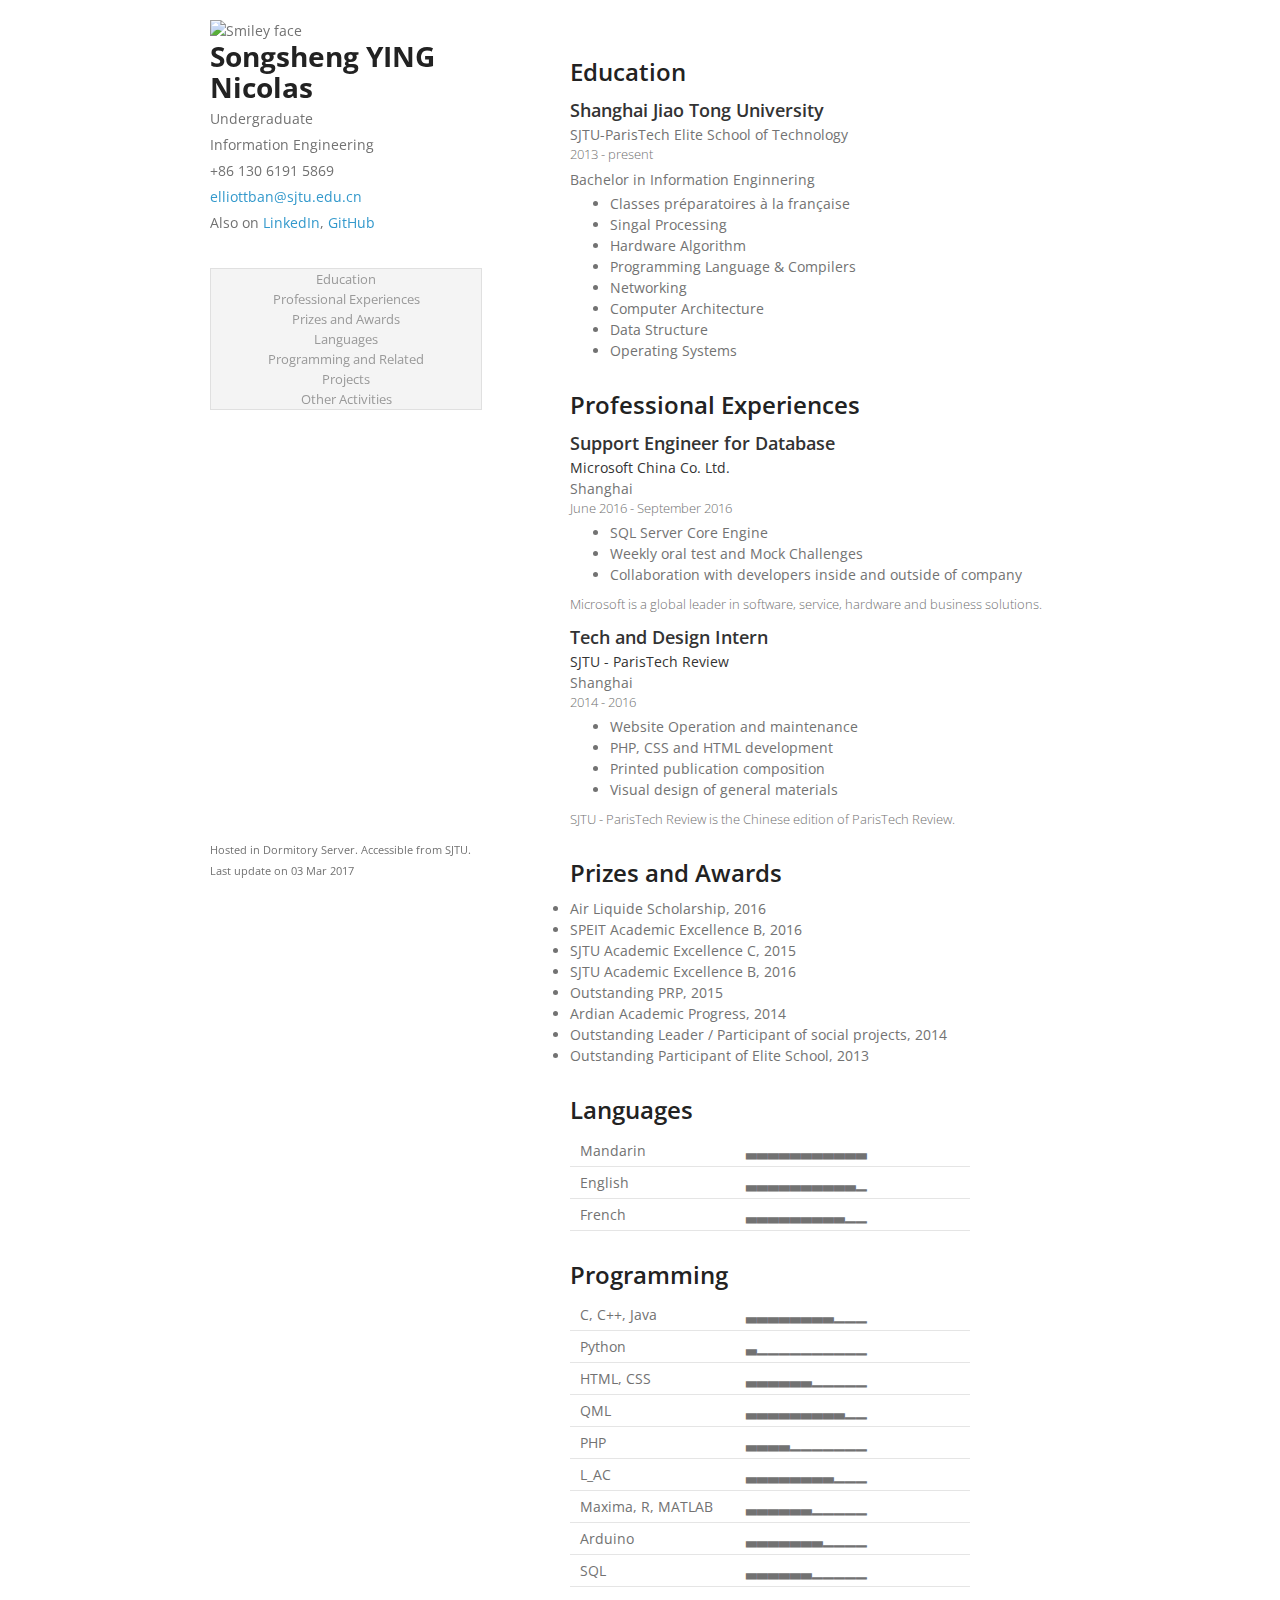
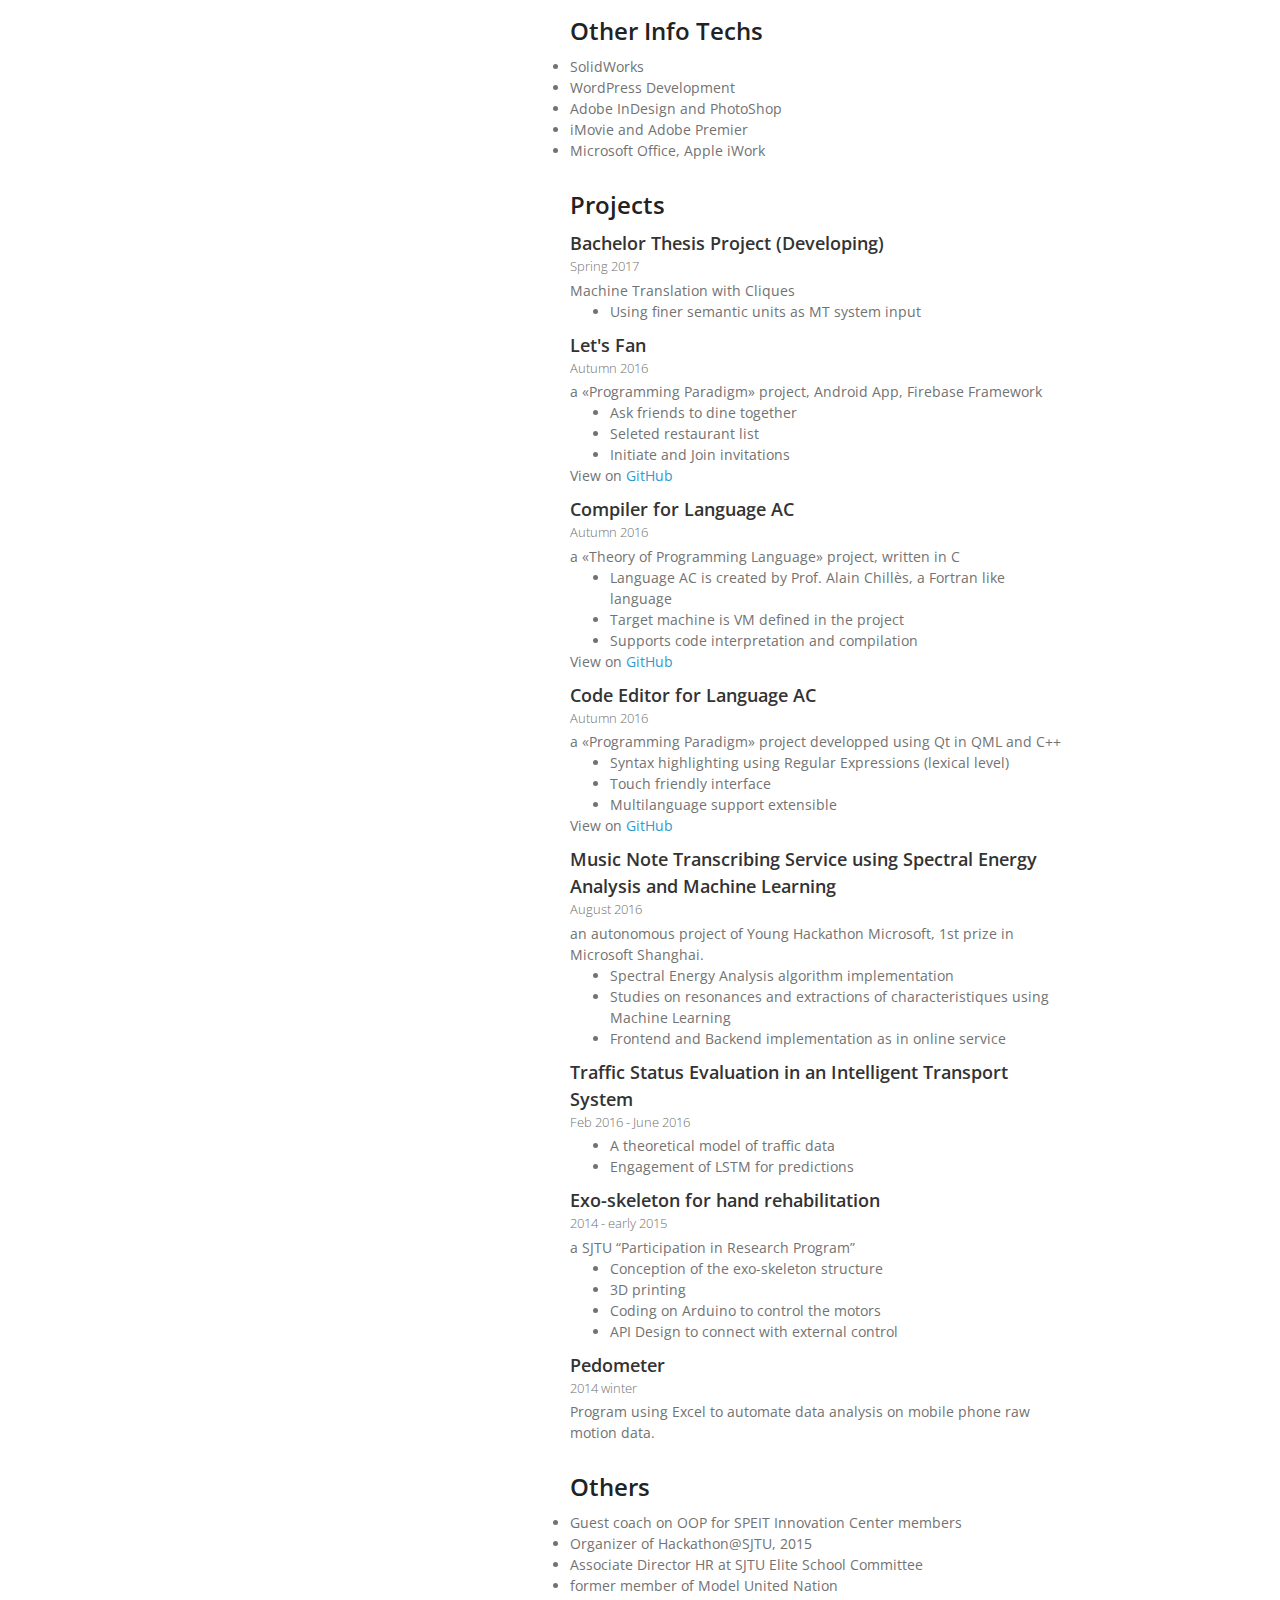
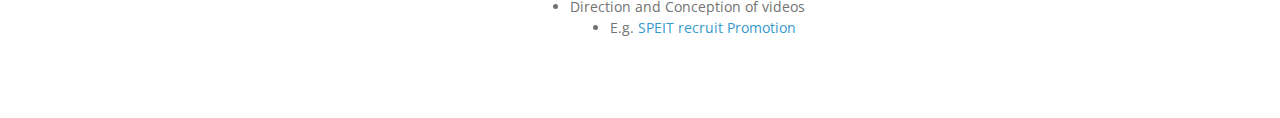
==== commit 0658b6d2: "IIS Config" ====
--- a/index.html
+++ b/index.html
@@ -275,7 +275,7 @@
 
     <footer>
         <p>
-            <small>Hosted on GitHub Pages <br/>Last update on 03 Mar 2017</small>
+            <small>Hosted in Dormitory Server. Accessible from SJTU. <br/>Last update on 03 Mar 2017</small>
         </p>
 
     </footer>
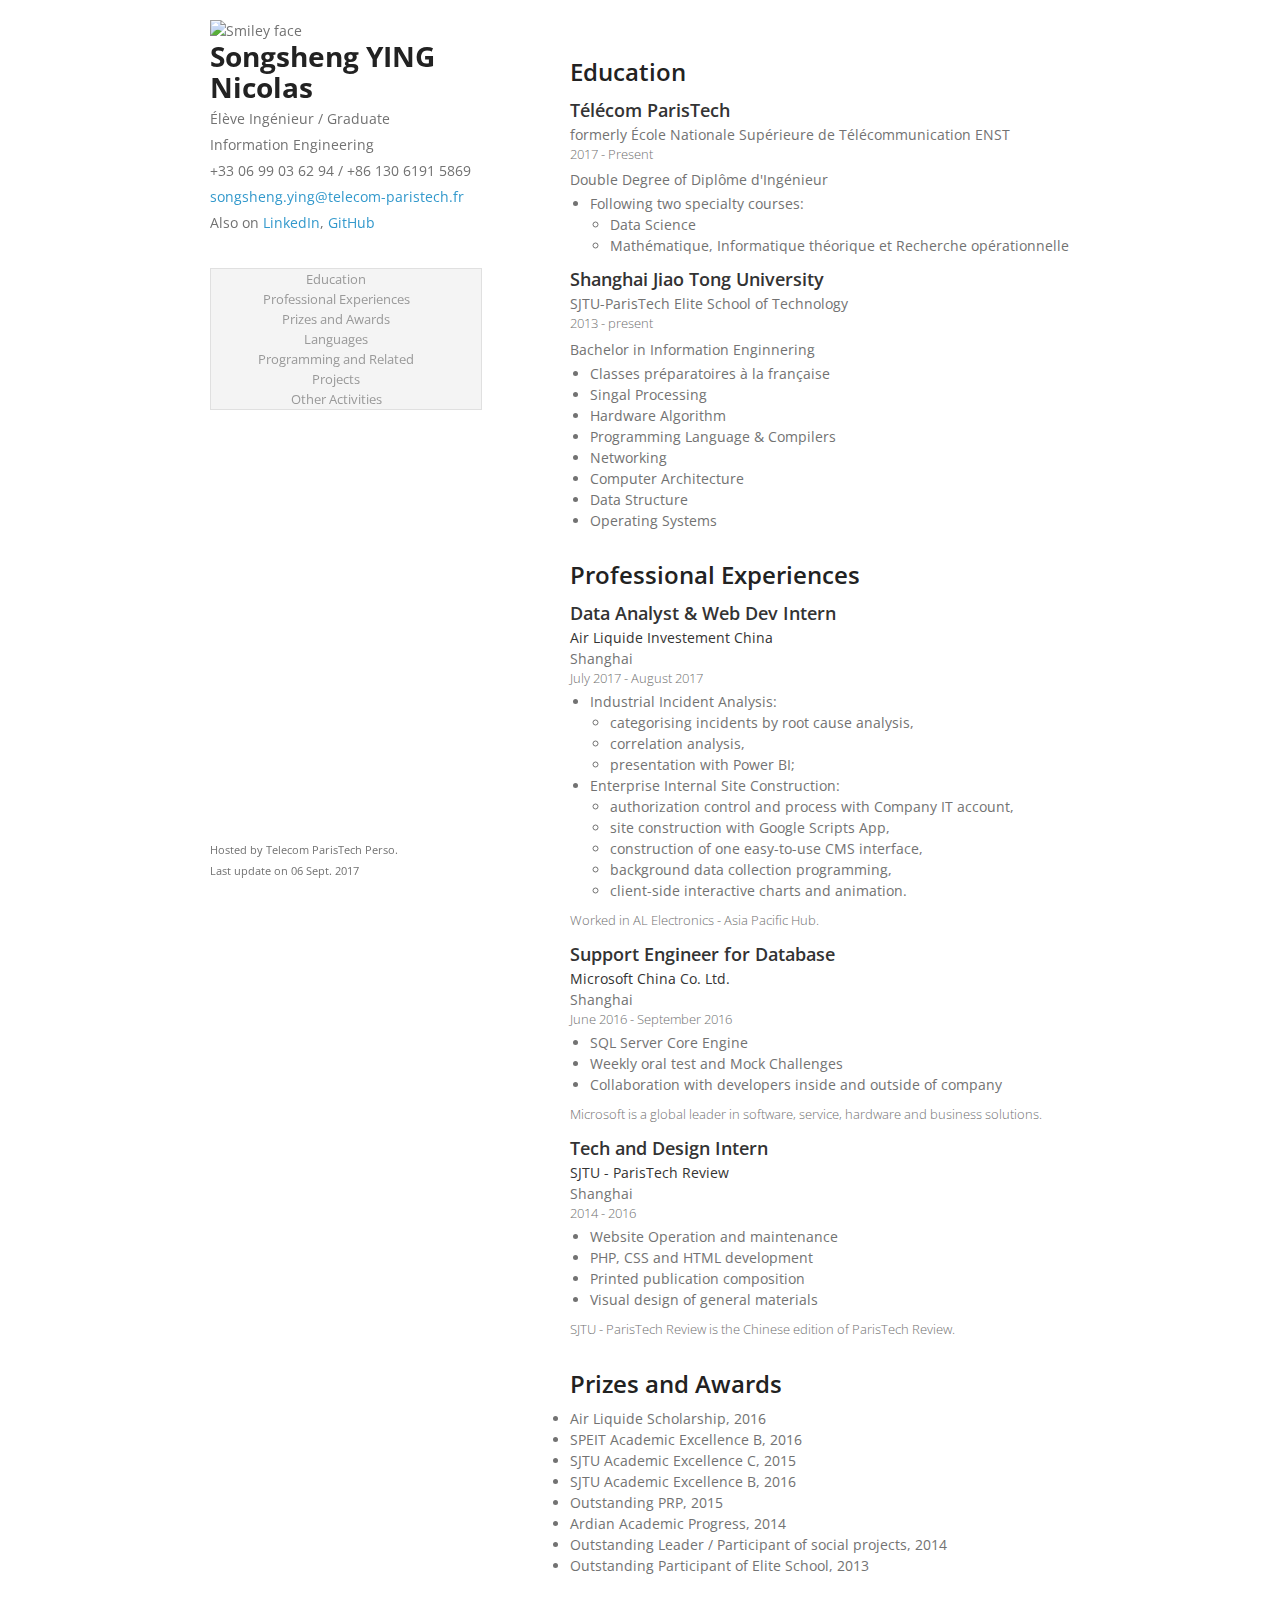
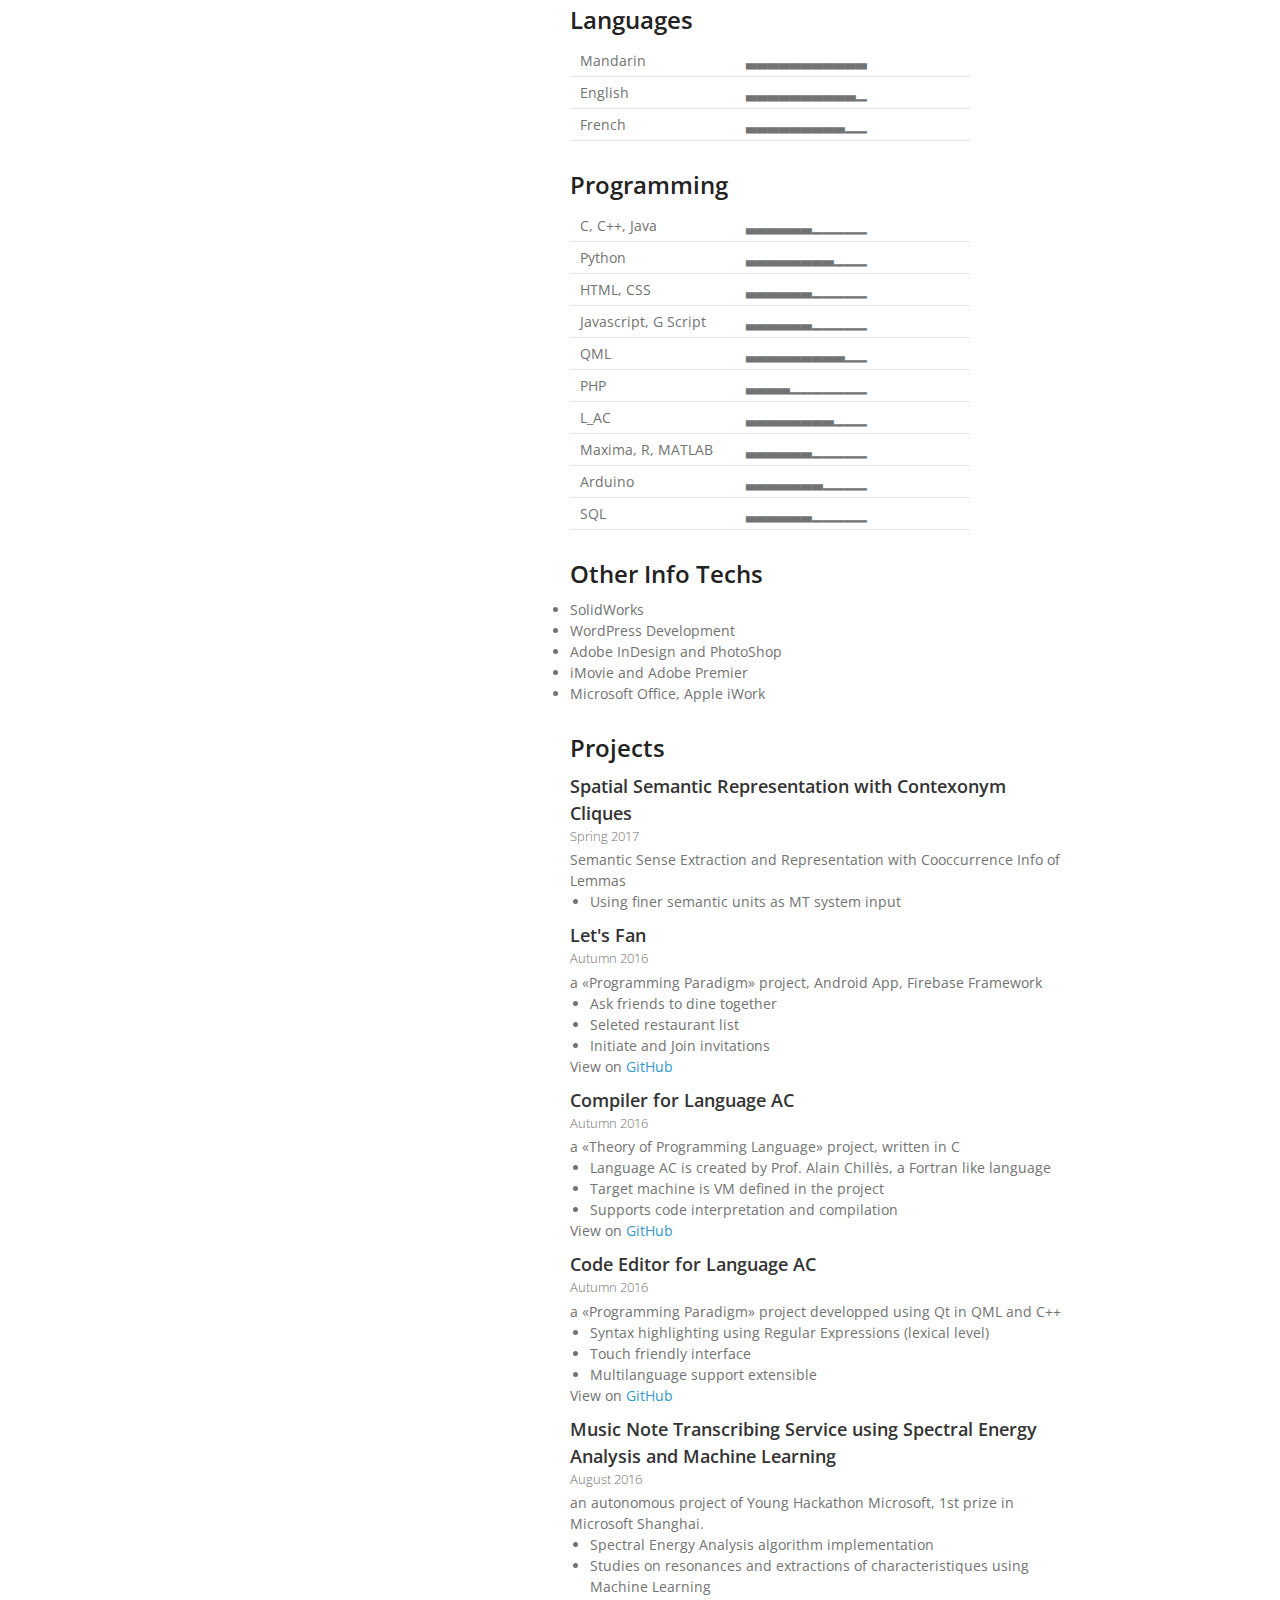
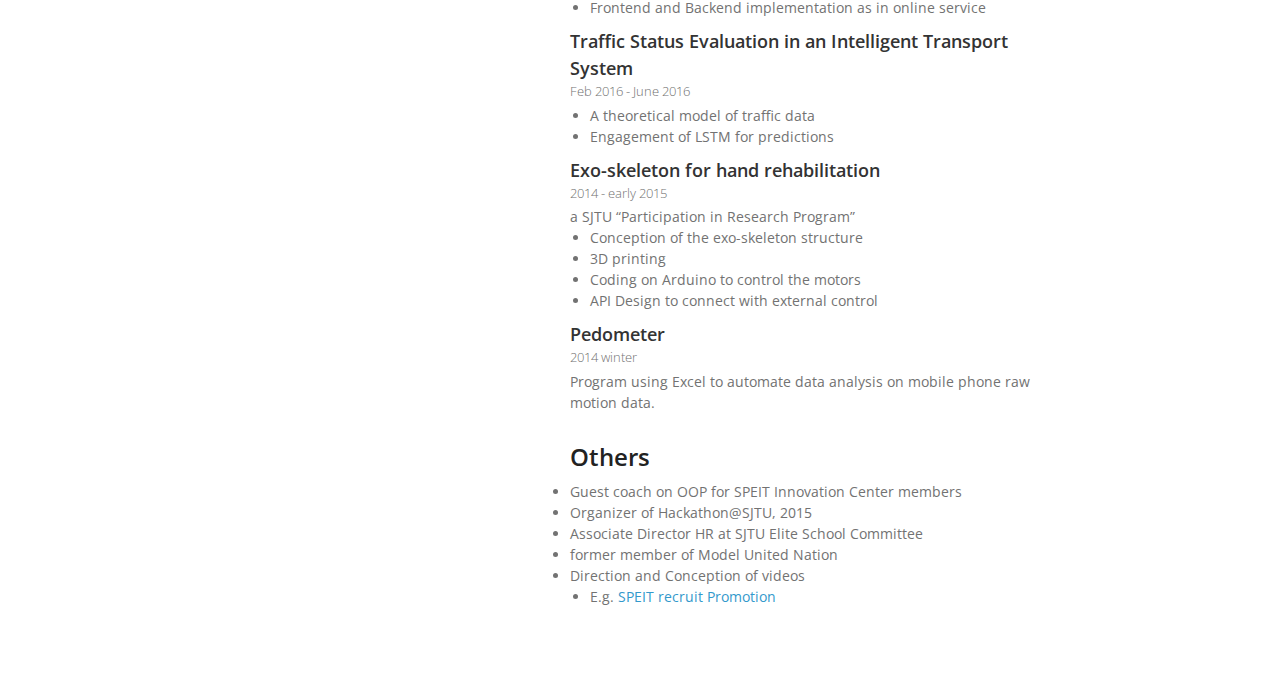
==== commit 86791916: "Paris Update" ====
--- a/index.html
+++ b/index.html
@@ -5,9 +5,7 @@
     <meta charset="utf-8">
     <meta http-equiv="X-UA-Compatible" content="chrome=1">
     <title>Nicolas YING</title>
-    <link href="https://fonts.googleapis.com/css?family=Open+Sans:300,400,600,700" rel="stylesheet">
     <link rel="stylesheet" href="stylesheets/styles.css">
-    <!--<link rel="stylesheet" href="stylesheets/github-light.css">-->
     <meta name="viewport" content="width=device-width">
     <!--[if lt IE 9]>
     <script src="https://html5shiv.googlecode.com/svn/trunk/html5.js"></script>
@@ -17,14 +15,14 @@
 <body>
 <div class="wrapper">
     <header>
-        <img src="imgs/avatar.gif" alt="Smiley face" >
+        <img class="short-hide" src="imgs/avatar.gif" alt="Smiley face" >
         <!--max-width="240px"-->
         <h1>Songsheng YING</h1>
         <h1>Nicolas</h1>
-        <p>Undergraduate</p>
+        <p>Élève Ingénieur / Graduate</p>
         <p>Information Engineering</p>
-        <p>+86 130 6191 5869</p>
-        <p><a href="mailto:elliottban@sjtu.edu.cn?Subject=Hello" target="_top">elliottban@sjtu.edu.cn</a></p>
+        <p>+33 06 99 03 62 94 / +86 130 6191 5869</p>
+        <p><a href="mailto:songsheng.ying@telecom-paristech.fr?Subject=Hello" target="_top">songsheng.ying@telecom-paristech.fr</a></p>
         <p>Also on <a href="https://cn.linkedin.com/in/nicolas-ying-379a2284" target="_top">LinkedIn</a>, <a
                 href="https://github.com/nicolasying">GitHub</a></p>
 
@@ -47,13 +45,18 @@
             <p class="ReturnToTop"><a href="#top">to top</a></p>
             <p class="SectionTitle">Education</p>
 
-            <!--<p class="Institute">Télécom ParisTech</p>-->
-            <!--<p class="subInstitute">formerly École Nationale Supérieure de Télécommunication ENST</p>-->
-            <!--<p class="Duration">2017 - 2019</p>-->
-            <!--<p class="JobDescription">Double Degree of Diplôme d'Ingénieur</p>-->
-            <!--<ul class="JobDescription">-->
-                <!--<li></li>-->
-            <!--</ul>-->
+            <p class="Institute">Télécom ParisTech</p>
+            <p class="subInstitute">formerly École Nationale Supérieure de Télécommunication ENST</p>  
+            <p class="Duration">2017 - Present</p>
+            <p class="JobDescription">Double Degree of Diplôme d'Ingénieur</p>
+            <ul class="JobDescription">
+                <li>Following two specialty courses:
+                    <ul>
+                        <li>Data Science</li>
+                        <li>Mathématique, Informatique théorique et Recherche opérationnelle</li>
+                    </ul>  
+                </li>
+            </ul>  
 
             <p class="Institute">Shanghai Jiao Tong University</p>
             <p class="subInstitute">SJTU-ParisTech Elite School of Technology</p>
@@ -63,7 +66,7 @@
                 <li>Classes préparatoires à la française</li>
                 <li>Singal Processing</li>
                 <li>Hardware Algorithm</li>
-                <li>Programming Language & Compilers</li>
+                <li>Programming Language &amp; Compilers</li>
                 <li>Networking</li>
                 <li>Computer Architecture</li>
                 <li>Data Structure</li>
@@ -74,6 +77,31 @@
         <div class="ContentPart" id="Internships">
             <p class="ReturnToTop"><a href="#top">to top</a></p>
             <p class="SectionTitle">Professional Experiences</p>
+            
+            <p class="Title">Data Analyst &amp; Web Dev Intern</p>
+            <p class="Institute Subcontent">Air Liquide Investement China</p>
+            <p class="Location">Shanghai</p>
+            <p class="Duration">July 2017 - August 2017</p>
+            <ul class="JobDescription">
+                <li>Industrial Incident Analysis:
+                    <ul>
+                        <li>categorising incidents by root cause analysis, </li>
+                        <li>correlation analysis,</li>
+                        <li>presentation with Power BI;</li>
+                    </ul>
+                </li>
+                <li>Enterprise Internal Site Construction:
+                    <ul>
+                        <li>authorization control and process with Company IT account,</li>
+                        <li>site construction with Google Scripts App,</li>
+                        <li>construction of one easy-to-use CMS interface,</li>
+                        <li>background data collection programming,</li>
+                        <li>client-side interactive charts and animation.</li>
+                    </ul>
+                </li>
+            </ul>
+            <p class="instituteIntro">Worked in AL Electronics - Asia Pacific Hub.</p>
+            
             <p class="Title">Support Engineer for Database</p>
             <p class="Institute Subcontent">Microsoft China Co. Ltd.</p>
             <p class="Location">Shanghai</p>
@@ -137,14 +165,18 @@
             <table border="0">
                 <tr>
                     <td>C, C++, Java</td>
+                    <td>▃▃▃▃▃▃▁▁▁▁▁</td>
+                </tr>
+                <tr>
+                    <td>Python</td>
                     <td>▃▃▃▃▃▃▃▃▁▁▁</td>
                 </tr>
                 <tr>
-                    <td>Python</td>
-                    <td>▃▁▁▁▁▁▁▁▁▁▁</td>
-                </tr>
-                <tr>
                     <td>HTML, CSS</td>
+                    <td>▃▃▃▃▃▃▁▁▁▁▁</td>
+                </tr>
+                <tr>
+                    <td>Javascript, G Script</td>
                     <td>▃▃▃▃▃▃▁▁▁▁▁</td>
                 </tr>
                 <tr>
@@ -185,9 +217,9 @@
         <div class="ContentPart" id="Projects">
             <p class="ReturnToTop"><a href="#top">to top</a></p>
             <p class="SectionTitle">Projects</p>
-            <p class="Title">Bachelor Thesis Project (Developing)</p>
+            <p class="Title">Spatial Semantic Representation with Contexonym Cliques</p>
             <p class="Duration">Spring 2017</p>
-            <p class="ProjectIntro">Machine Translation with Cliques</p>
+            <p class="ProjectIntro">Semantic Sense Extraction and Representation with Cooccurrence Info of Lemmas</p>
             <ul class="ProjectIntro">
                 <li>Using finer semantic units as MT system input</li>
             </ul>
@@ -274,14 +306,14 @@
     </section>
 
     <footer>
-        <p>
-            <small>Hosted in Dormitory Server. Accessible from SJTU. <br/>Last update on 03 Mar 2017</small>
+        <p class="short-hide" >
+            <small>Hosted by Telecom ParisTech Perso.<br/>Last update on 06 Sept. 2017</small>
         </p>
 
     </footer>
 </div>
 <script src="javascripts/scale.fix.js"></script>
-
+<link href="https://fonts.googleapis.com/css?family=Open+Sans:300,400,600,700" rel="stylesheet">
 </body>
 
 </html>--- a/stylesheets/styles.css
+++ b/stylesheets/styles.css
@@ -6,6 +6,11 @@
   font-weight:400;
 }
 
+@media (max-height: 700px) and (min-width: 720px) {
+  .short-hide {
+    display: none;
+  }
+}
 div.ContentPart {
   display: block;
   margin: 0 0 30px;
@@ -352,4 +357,9 @@
 
 table {
   width: 80%;
+}
+
+ul > li {
+    list-style-position: outside;
+    margin-left: -15pt;
 }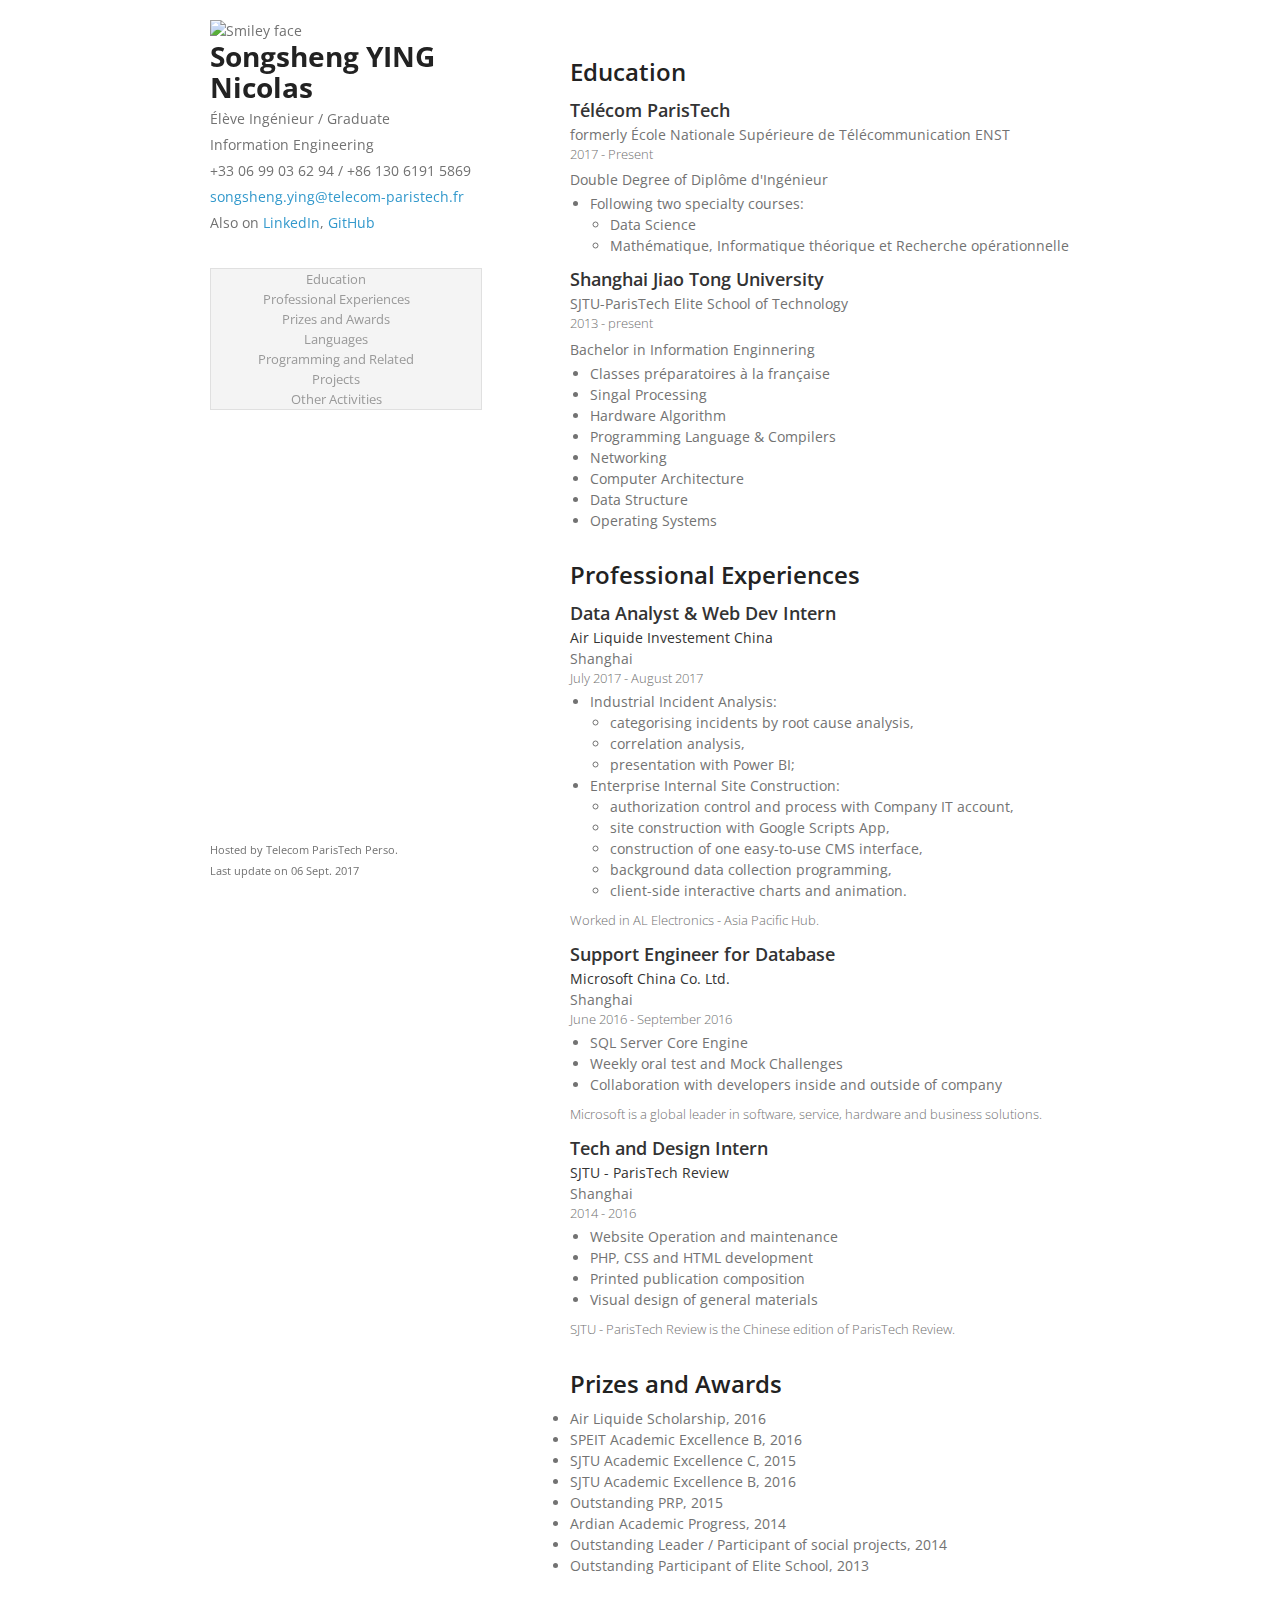
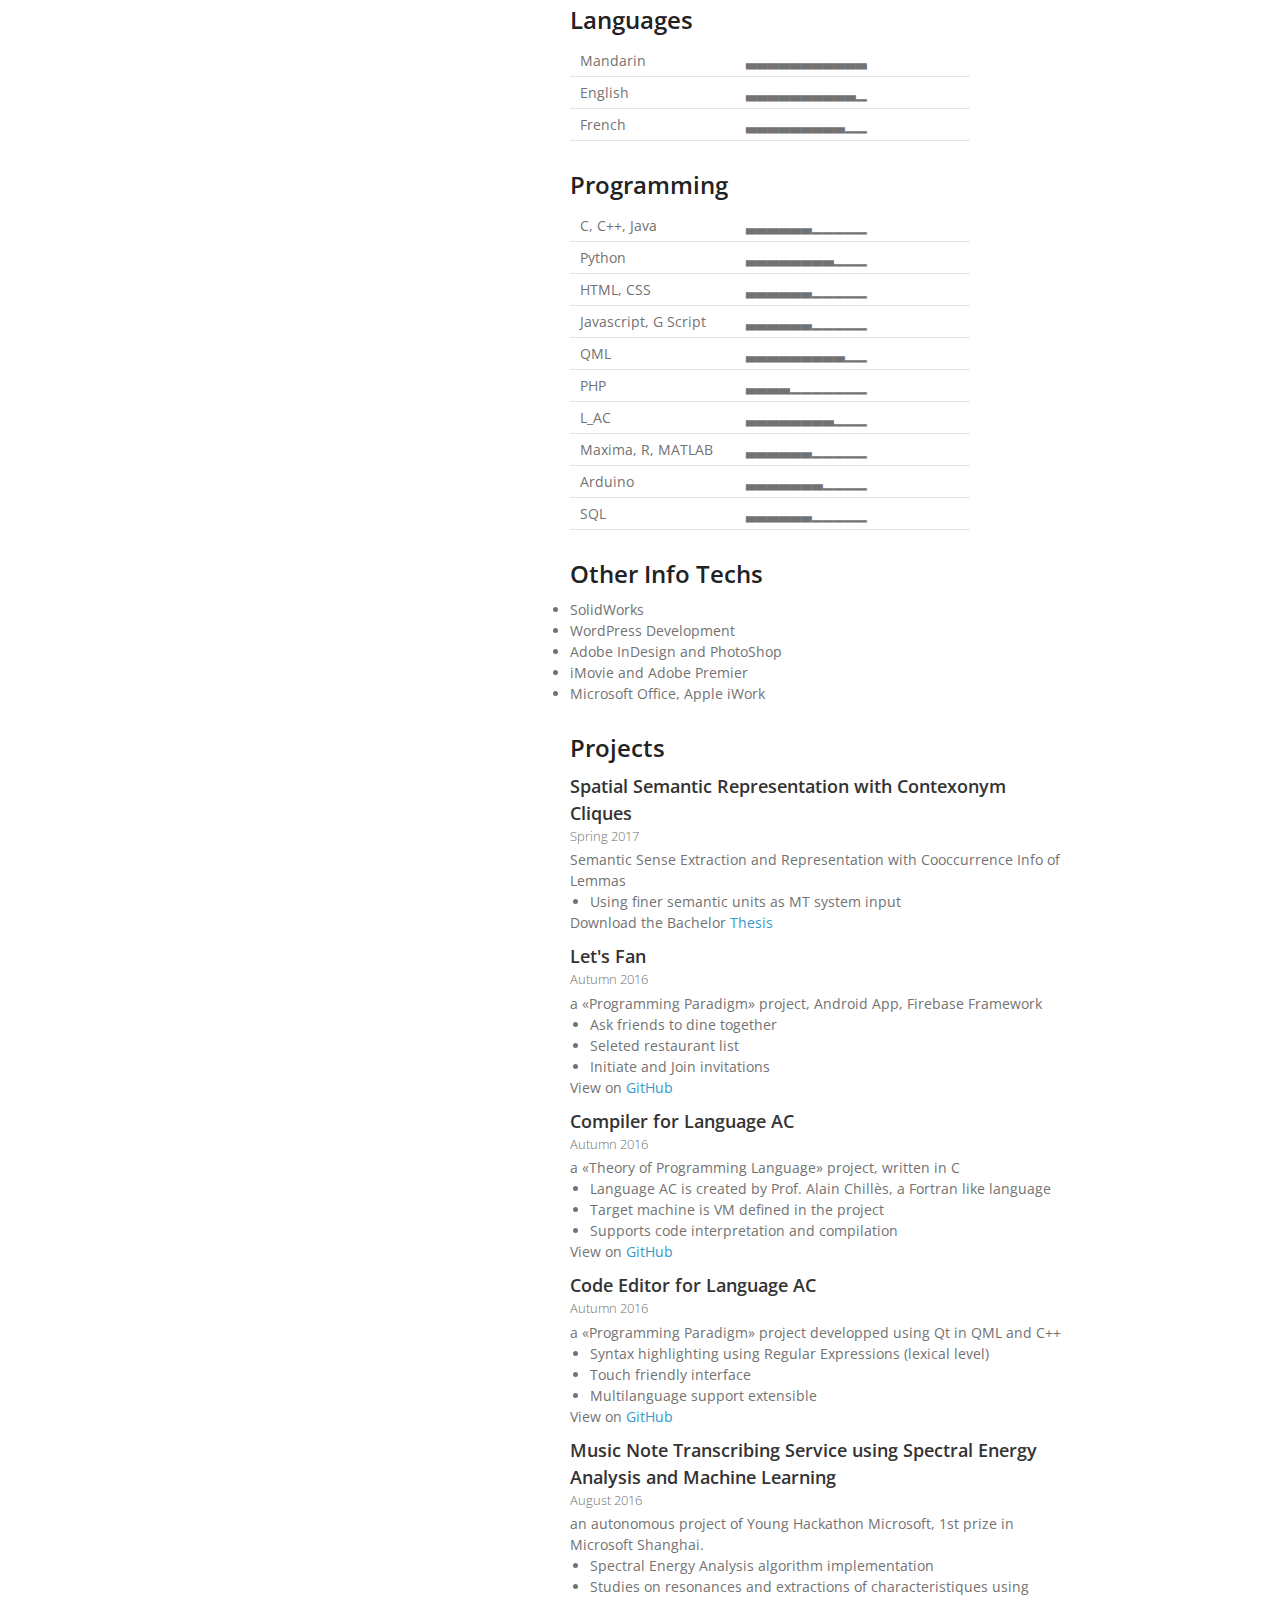
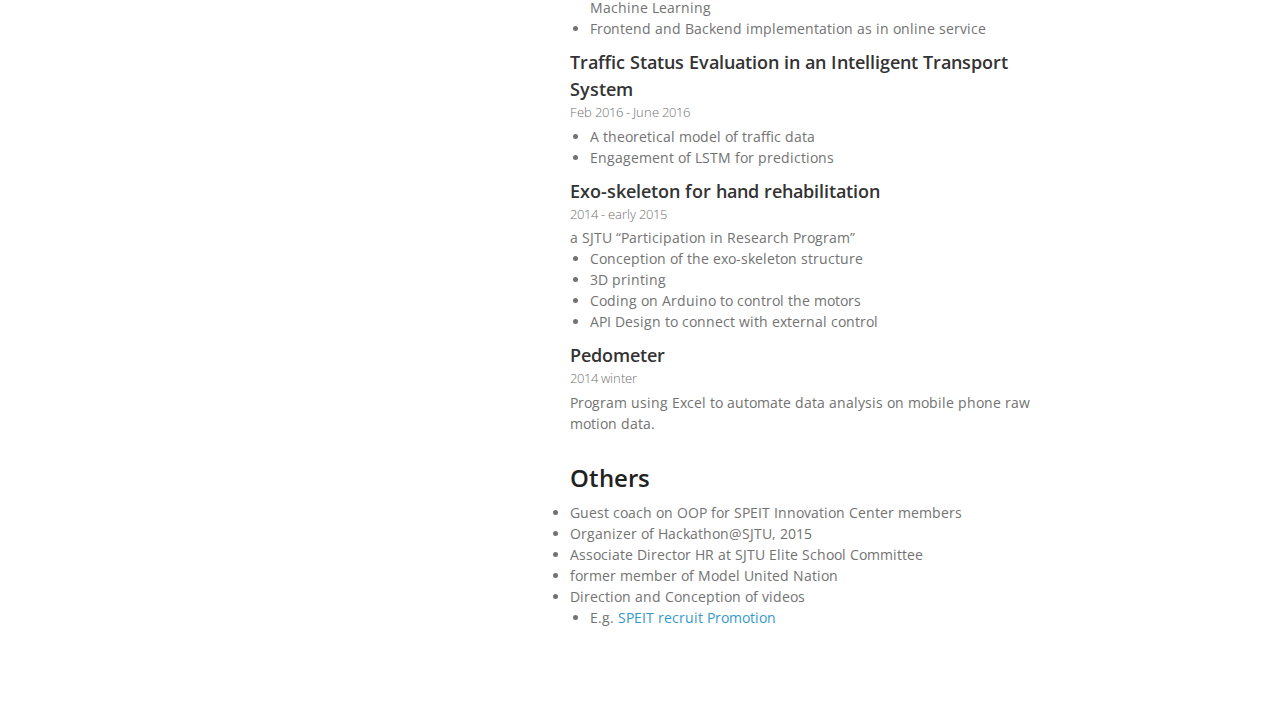
==== commit 68483576: "Thesis" ====
--- a/index.html
+++ b/index.html
@@ -223,6 +223,7 @@
             <ul class="ProjectIntro">
                 <li>Using finer semantic units as MT system input</li>
             </ul>
+            <p>Download the Bachelor <a href="https://raw.githubusercontent.com/nicolasying/nicolasying.github.io/master/thesis.pdf">Thesis</a></p>
 
             <p class="Title">Let's Fan</p>
             <p class="Duration">Autumn 2016</p>
